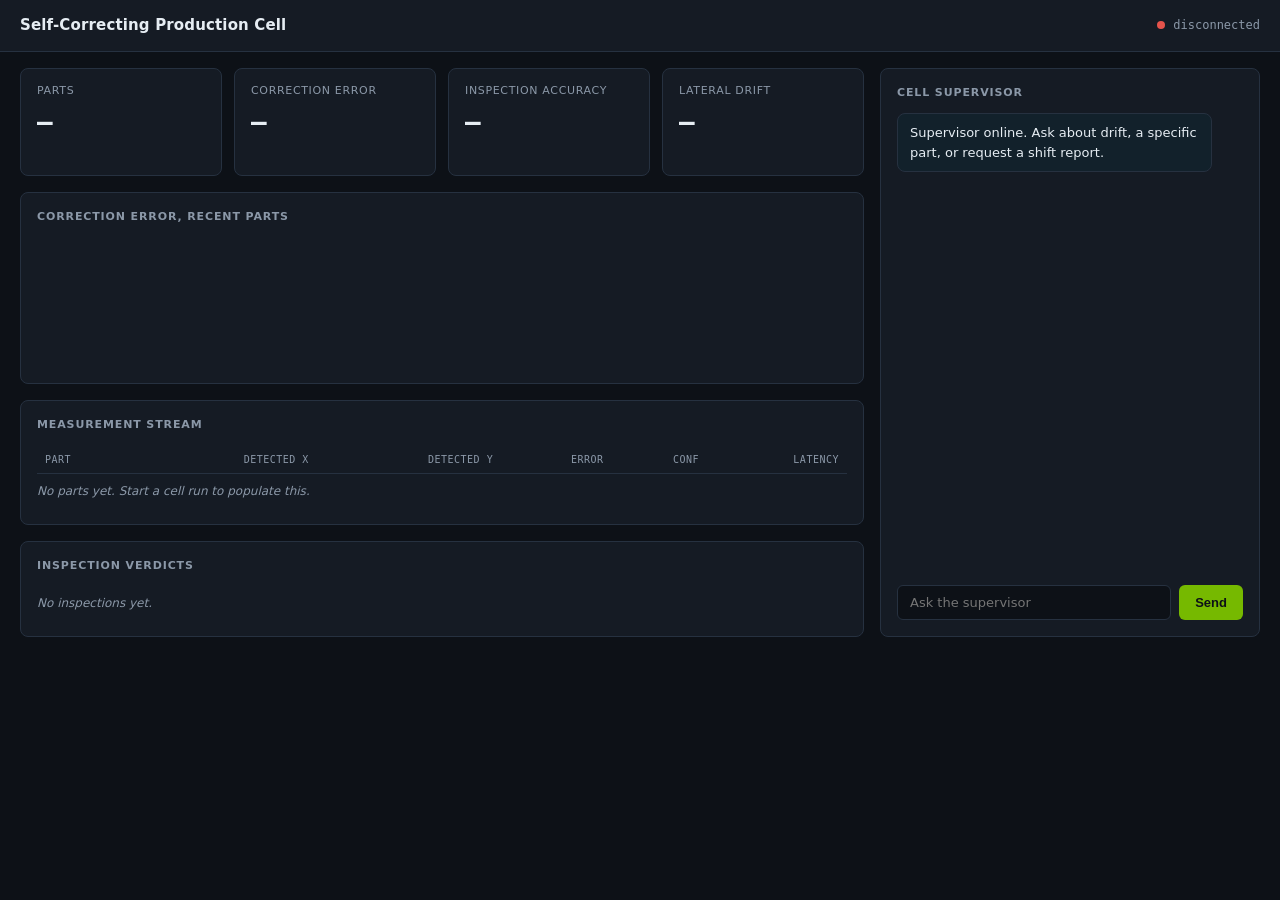
==== dashboard/index.html @ e24209e3 "Add operator dashboard and demo seeder Dashboard polls the stats endpoint and renders correction err" ====
<!DOCTYPE html>
<html lang="en">
<head>
<meta charset="utf-8">
<meta name="viewport" content="width=device-width, initial-scale=1">
<title>Self-Correcting Production Cell</title>
<style>
  :root {
    --bg: #0d1117;
    --panel: #151b24;
    --panel-2: #1b2430;
    --line: #263140;
    --text: #e6edf3;
    --muted: #8b98a8;
    --accent: #76b900;      /* line green */
    --warn: #e3a008;
    --bad: #e5534b;
    --good: #3fb950;
    --mono: ui-monospace, "Cascadia Code", "SF Mono", Menlo, Consolas, monospace;
    --sans: system-ui, -apple-system, "Segoe UI", Roboto, sans-serif;
  }

  * { box-sizing: border-box; }

  body {
    margin: 0;
    background: var(--bg);
    color: var(--text);
    font-family: var(--sans);
    font-size: 14px;
    line-height: 1.5;
  }

  header {
    display: flex;
    align-items: center;
    gap: 16px;
    padding: 14px 20px;
    border-bottom: 1px solid var(--line);
    background: var(--panel);
    position: sticky;
    top: 0;
    z-index: 10;
  }

  header h1 {
    font-size: 15px;
    font-weight: 600;
    margin: 0;
    letter-spacing: .01em;
  }

  .status {
    margin-left: auto;
    display: flex;
    align-items: center;
    gap: 8px;
    font-family: var(--mono);
    font-size: 12px;
    color: var(--muted);
  }

  .dot {
    width: 8px;
    height: 8px;
    border-radius: 50%;
    background: var(--muted);
  }
  .dot.live { background: var(--good); box-shadow: 0 0 8px var(--good); }
  .dot.down { background: var(--bad); }

  main {
    display: grid;
    grid-template-columns: minmax(0, 1fr) 380px;
    gap: 16px;
    padding: 16px 20px 32px;
    max-width: 1500px;
    margin: 0 auto;
  }

  @media (max-width: 1000px) {
    main { grid-template-columns: minmax(0, 1fr); }
  }

  .panel {
    background: var(--panel);
    border: 1px solid var(--line);
    border-radius: 8px;
    padding: 16px;
  }

  .panel h2 {
    font-size: 11px;
    font-weight: 600;
    text-transform: uppercase;
    letter-spacing: .08em;
    color: var(--muted);
    margin: 0 0 12px;
  }

  .kpis {
    display: grid;
    grid-template-columns: repeat(auto-fit, minmax(150px, 1fr));
    gap: 12px;
    margin-bottom: 16px;
  }

  .kpi { background: var(--panel); border: 1px solid var(--line); border-radius: 8px; padding: 14px 16px; }
  .kpi .label { font-size: 11px; text-transform: uppercase; letter-spacing: .06em; color: var(--muted); }
  .kpi .value { font-family: var(--mono); font-size: 26px; font-weight: 600; margin-top: 4px; }
  .kpi .sub { font-family: var(--mono); font-size: 11px; color: var(--muted); margin-top: 2px; }
  .kpi .value.good { color: var(--good); }
  .kpi .value.warn { color: var(--warn); }
  .kpi .value.bad  { color: var(--bad); }

  table { width: 100%; border-collapse: collapse; font-family: var(--mono); font-size: 12px; }
  th {
    text-align: right;
    font-weight: 500;
    color: var(--muted);
    padding: 6px 8px;
    border-bottom: 1px solid var(--line);
    font-size: 10px;
    text-transform: uppercase;
    letter-spacing: .05em;
  }
  th:first-child, td:first-child { text-align: left; }
  td { text-align: right; padding: 6px 8px; border-bottom: 1px solid var(--panel-2); }
  tbody tr:hover { background: var(--panel-2); }

  .pill {
    display: inline-block;
    padding: 1px 8px;
    border-radius: 10px;
    font-size: 10px;
    font-weight: 600;
    text-transform: uppercase;
    letter-spacing: .04em;
  }
  .pill.pass    { background: rgba(63,185,80,.15);  color: var(--good); }
  .pill.defect  { background: rgba(229,83,75,.15);  color: var(--bad); }
  .pill.uncertain { background: rgba(227,160,8,.15); color: var(--warn); }

  #chart { width: 100%; height: 130px; display: block; }

  .feed { max-height: 260px; overflow-y: auto; }
  .feed .row { padding: 8px 0; border-bottom: 1px solid var(--panel-2); }
  .feed .row:last-child { border-bottom: none; }
  .feed .head { display: flex; align-items: center; gap: 8px; }
  .feed .serial { font-family: var(--mono); font-size: 12px; color: var(--muted); }
  .feed .why { font-size: 12px; color: var(--muted); margin-top: 3px; }

  /* chat */
  #chat { display: flex; flex-direction: column; height: 100%; min-height: 440px; }
  #log { flex: 1; overflow-y: auto; display: flex; flex-direction: column; gap: 10px; padding-right: 4px; }
  .msg { padding: 9px 12px; border-radius: 8px; font-size: 13px; max-width: 92%; white-space: pre-wrap; }
  .msg.user { background: var(--panel-2); align-self: flex-end; }
  .msg.assistant { background: #12212b; border: 1px solid var(--line); align-self: flex-start; }
  .msg.tool {
    align-self: flex-start;
    font-family: var(--mono);
    font-size: 11px;
    color: var(--muted);
    background: transparent;
    border-left: 2px solid var(--line);
    border-radius: 0;
    padding: 2px 10px;
  }
  .composer { display: flex; gap: 8px; margin-top: 12px; }
  .composer input {
    flex: 1;
    background: var(--bg);
    border: 1px solid var(--line);
    border-radius: 6px;
    color: var(--text);
    padding: 9px 12px;
    font-family: inherit;
    font-size: 13px;
  }
  .composer input:focus { outline: none; border-color: var(--accent); }
  .composer button {
    background: var(--accent);
    color: #0d1117;
    border: 0;
    border-radius: 6px;
    padding: 0 16px;
    font-weight: 600;
    font-size: 13px;
    cursor: pointer;
  }
  .composer button:disabled { opacity: .5; cursor: default; }

  .empty { color: var(--muted); font-size: 12px; font-style: italic; padding: 8px 0; }
</style>
</head>
<body>

<header>
  <h1>Self-Correcting Production Cell</h1>
  <div class="status">
    <span class="dot" id="dot"></span>
    <span id="conn">connecting</span>
  </div>
</header>

<main>
  <div>
    <div class="kpis">
      <div class="kpi">
        <div class="label">Parts</div>
        <div class="value" id="k-parts">&ndash;</div>
        <div class="sub" id="k-parts-sub">&nbsp;</div>
      </div>
      <div class="kpi">
        <div class="label">Correction error</div>
        <div class="value" id="k-err">&ndash;</div>
        <div class="sub" id="k-err-sub">&nbsp;</div>
      </div>
      <div class="kpi">
        <div class="label">Inspection accuracy</div>
        <div class="value" id="k-insp">&ndash;</div>
        <div class="sub" id="k-insp-sub">&nbsp;</div>
      </div>
      <div class="kpi">
        <div class="label">Lateral drift</div>
        <div class="value" id="k-drift">&ndash;</div>
        <div class="sub" id="k-drift-sub">&nbsp;</div>
      </div>
    </div>

    <div class="panel" style="margin-bottom:16px">
      <h2>Correction error, recent parts</h2>
      <svg id="chart" preserveAspectRatio="none"></svg>
    </div>

    <div class="panel" style="margin-bottom:16px">
      <h2>Measurement stream</h2>
      <table>
        <thead>
          <tr>
            <th>Part</th><th>Detected x</th><th>Detected y</th>
            <th>Error</th><th>Conf</th><th>Latency</th>
          </tr>
        </thead>
        <tbody id="rows"></tbody>
      </table>
      <div class="empty" id="rows-empty">No parts yet. Start a cell run to populate this.</div>
    </div>

    <div class="panel">
      <h2>Inspection verdicts</h2>
      <div class="feed" id="insp"></div>
      <div class="empty" id="insp-empty">No inspections yet.</div>
    </div>
  </div>

  <div class="panel" id="chat">
    <h2>Cell supervisor</h2>
    <div id="log">
      <div class="msg assistant">Supervisor online. Ask about drift, a specific part, or request a shift report.</div>
    </div>
    <div class="composer">
      <input id="input" placeholder="Ask the supervisor" autocomplete="off">
      <button id="send">Send</button>
    </div>
  </div>
</main>

<script>
const $ = id => document.getElementById(id);
const fmt = (v, d = 2, unit = "") => (v === null || v === undefined) ? "–" : v.toFixed(d) + unit;

function setConn(ok, note) {
  $("dot").className = "dot " + (ok ? "live" : "down");
  $("conn").textContent = note;
}

function classify(el, value, goodBelow, warnBelow) {
  el.classList.remove("good", "warn", "bad");
  if (value === null || value === undefined) return;
  el.classList.add(value < goodBelow ? "good" : value < warnBelow ? "warn" : "bad");
}

function drawChart(errors) {
  const svg = $("chart");
  svg.innerHTML = "";
  if (!errors.length) return;

  const W = svg.clientWidth || 800, H = 130, pad = 22;
  svg.setAttribute("viewBox", `0 0 ${W} ${H}`);

  const max = Math.max(1, ...errors) * 1.15;
  const bw = (W - pad * 2) / errors.length;

  // 1 mm reference line, the line a cell is judged against
  const y1 = H - pad - (1 / max) * (H - pad * 2);
  svg.insertAdjacentHTML("beforeend",
    `<line x1="${pad}" y1="${y1}" x2="${W - pad}" y2="${y1}"
       stroke="#3fb950" stroke-width="1" stroke-dasharray="3 3" opacity=".55"/>
     <text x="${pad}" y="${y1 - 5}" fill="#3fb950" font-size="9"
       font-family="ui-monospace, monospace" opacity=".8">1 mm</text>`);

  errors.forEach((e, i) => {
    const h = Math.max(1, (e / max) * (H - pad * 2));
    const x = pad + i * bw, y = H - pad - h;
    const fill = e < 1 ? "#3fb950" : e < 3 ? "#e3a008" : "#e5534b";
    svg.insertAdjacentHTML("beforeend",
      `<rect x="${x + bw * 0.15}" y="${y}" width="${bw * 0.7}" height="${h}"
         fill="${fill}" opacity=".85"><title>${e.toFixed(2)} mm</title></rect>`);
  });
}

async function refresh() {
  try {
    const [stats, measurements, inspections] = await Promise.all([
      fetch("/api/stats").then(r => r.json()),
      fetch("/api/measurements?limit=20").then(r => r.json()),
      fetch("/api/inspections?limit=8").then(r => r.json()),
    ]);

    setConn(true, "live");

    // KPIs
    $("k-parts").textContent = stats.parts_total;
    $("k-parts-sub").textContent =
      `${stats.parts_accepted} accepted / ${stats.parts_rework} rework`;

    const c = stats.correction;
    $("k-err").textContent = fmt(c.mean_mm, 2, c.mean_mm === null ? "" : " mm");
    classify($("k-err"), c.mean_mm, 1, 3);
    $("k-err-sub").textContent = c.n
      ? `p95 ${fmt(c.p95_mm)} / max ${fmt(c.max_mm)} / n=${c.n}`
      : "awaiting ground-truth runs";

    const ins = stats.inspection;
    $("k-insp").textContent =
      ins.accuracy === null ? "–" : (ins.accuracy * 100).toFixed(0) + "%";
    classify($("k-insp"), ins.accuracy === null ? null : 1 - ins.accuracy, 0.1, 0.25);
    $("k-insp-sub").textContent = ins.n_scored
      ? `${ins.false_pass} missed / ${ins.false_defect} false alarm / n=${ins.n_scored}`
      : "awaiting scored inspections";

    const d = stats.drift;
    $("k-drift").textContent = fmt(d.shift_mm, 2, d.shift_mm === null ? "" : " mm");
    classify($("k-drift"), d.shift_mm === null ? null : Math.abs(d.shift_mm), 1, 2);
    $("k-drift-sub").textContent = d.shift_mm === null
      ? `needs ${d.window * 2} parts`
      : (d.trending ? "trending, supervisor watching" : "within band");

    // Measurement table, oldest first so the chart reads left to right
    const ordered = [...measurements].reverse();
    $("rows-empty").style.display = ordered.length ? "none" : "block";
    $("rows").innerHTML = [...measurements].map(m => `
      <tr>
        <td>#${m.part_id}</td>
        <td>${m.detected_x.toFixed(4)}</td>
        <td>${m.detected_y.toFixed(4)}</td>
        <td style="color:${m.error_mm === null ? "var(--muted)"
          : m.error_mm < 1 ? "var(--good)"
          : m.error_mm < 3 ? "var(--warn)" : "var(--bad)"}">${fmt(m.error_mm)}</td>
        <td>${m.confidence.toFixed(2)}</td>
        <td>${m.latency_ms === null ? "–" : m.latency_ms.toFixed(0) + " ms"}</td>
      </tr>`).join("");

    drawChart(ordered.filter(m => m.error_mm !== null).map(m => m.error_mm));

    // Inspection feed
    $("insp-empty").style.display = inspections.length ? "none" : "block";
    $("insp").innerHTML = inspections.map(i => `
      <div class="row">
        <div class="head">
          <span class="pill ${i.verdict}">${i.verdict}</span>
          <span class="serial">#${i.part_id}</span>
          ${i.defect_type && i.defect_type !== "none"
            ? `<span class="serial">${i.defect_type.replace(/_/g, " ")}</span>` : ""}
          ${i.correct === false
            ? `<span class="pill defect" title="disagrees with injected truth">wrong</span>` : ""}
        </div>
        ${i.reasoning ? `<div class="why">${i.reasoning}</div>` : ""}
      </div>`).join("");

  } catch (err) {
    setConn(false, "disconnected");
  }
}

// Operator chat
async function send() {
  const input = $("input"), text = input.value.trim();
  if (!text) return;

  input.value = "";
  $("send").disabled = true;
  $("log").insertAdjacentHTML("beforeend", `<div class="msg user"></div>`);
  $("log").lastElementChild.textContent = text;
  $("log").scrollTop = $("log").scrollHeight;

  try {
    const res = await fetch("/api/agent/chat", {
      method: "POST",
      headers: { "Content-Type": "application/json" },
      body: JSON.stringify({ message: text }),
    });
    if (!res.ok) throw new Error(`${res.status}`);
    const data = await res.json();

    for (const call of (data.tool_calls || [])) {
      $("log").insertAdjacentHTML("beforeend", `<div class="msg tool"></div>`);
      $("log").lastElementChild.textContent = `${call.name}(${JSON.stringify(call.arguments || {})})`;
    }
    $("log").insertAdjacentHTML("beforeend", `<div class="msg assistant"></div>`);
    $("log").lastElementChild.textContent = data.reply;
  } catch (err) {
    $("log").insertAdjacentHTML("beforeend", `<div class="msg assistant"></div>`);
    $("log").lastElementChild.textContent =
      "Supervisor unavailable. Check that the cloud model is configured in .env.";
  } finally {
    $("send").disabled = false;
    $("log").scrollTop = $("log").scrollHeight;
    input.focus();
  }
}

$("send").addEventListener("click", send);
$("input").addEventListener("keydown", e => { if (e.key === "Enter") send(); });
window.addEventListener("resize", refresh);

refresh();
setInterval(refresh, 2000);
</script>
</body>
</html>
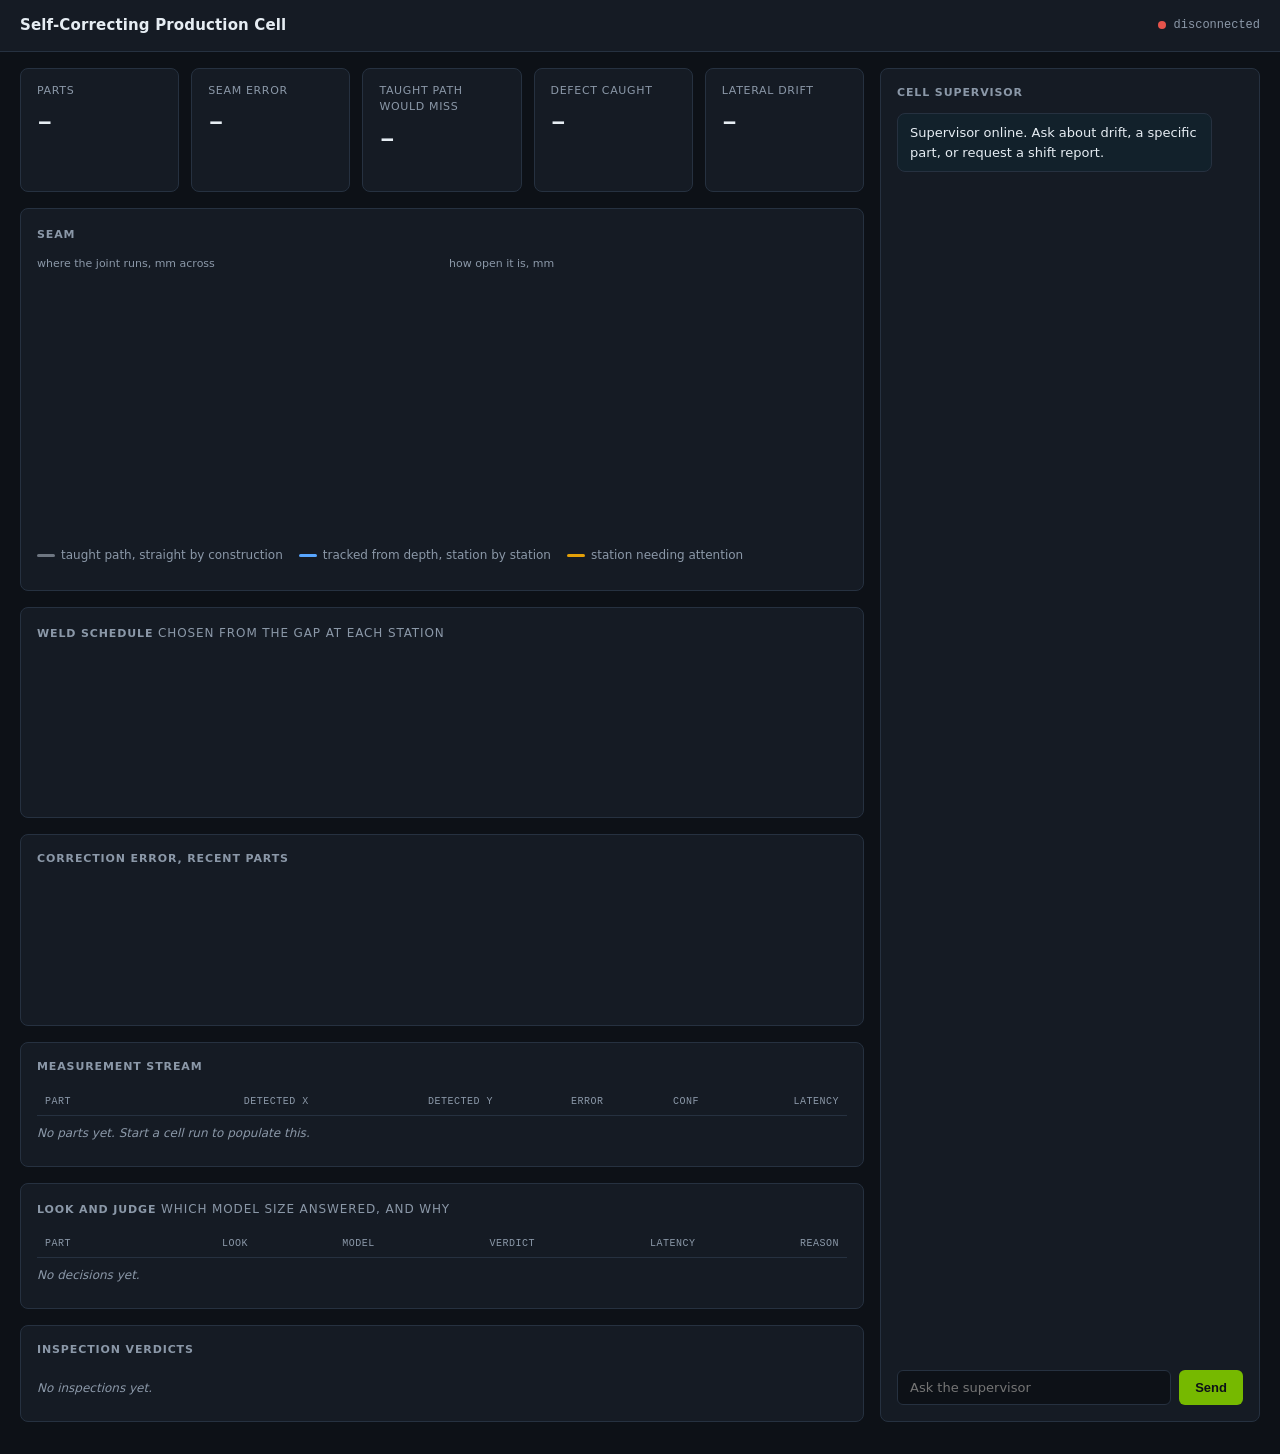
==== commit bc495c87: "Put the seam on the dashboard, which is where the judging starts The strongest result in this projec" ====
--- a/dashboard/index.html
+++ b/dashboard/index.html
@@ -16,6 +16,8 @@
     --warn: #e3a008;
     --bad: #e5534b;
     --good: #3fb950;
+    --tracked: #58a6ff;
+    --taught: #6e7681;
     --mono: ui-monospace, "Cascadia Code", "SF Mono", Menlo, Consolas, monospace;
     --sans: system-ui, -apple-system, "Segoe UI", Roboto, sans-serif;
   }
@@ -191,6 +193,27 @@
   .composer button:disabled { opacity: .5; cursor: default; }
 
   .empty { color: var(--muted); font-size: 12px; font-style: italic; padding: 8px 0; }
+
+  .seam { display: grid; grid-template-columns: 1fr 1fr; gap: 14px; }
+  .seam svg { width: 100%; height: 260px; display: block; }
+  .axis-title { color: var(--muted); font-size: 11px; margin-bottom: 4px; }
+  .legend { display: flex; flex-wrap: wrap; gap: 16px; margin-top: 10px;
+            color: var(--muted); font-size: 12px; }
+  .legend .sw { display: inline-block; width: 18px; height: 3px; margin-right: 6px;
+                vertical-align: middle; border-radius: 2px; }
+  .legend .sw.taught { background: var(--taught); }
+  .legend .sw.tracked { background: var(--tracked); }
+  .legend .sw.flagged { background: var(--warn); }
+  .seam-meta { margin-top: 10px; color: var(--muted); font-size: 12px;
+               font-family: var(--mono); line-height: 1.7; }
+  .seam-meta b { color: var(--text); font-weight: 600; }
+  .hint { color: var(--muted); font-size: 12px; font-weight: 400; }
+  .tier { font-family: var(--mono); font-size: 11px; padding: 1px 6px;
+          border-radius: 4px; border: 1px solid var(--line); }
+  .tier.nano { color: var(--good); border-color: #1f4d2a; }
+  .tier.lightning { color: var(--accent); }
+  .tier.super, .tier.ultra { color: var(--warn); border-color: #4d3c12; }
+  #sched { width: 100%; height: 130px; }
 </style>
 </head>
 <body>
@@ -212,12 +235,17 @@
         <div class="sub" id="k-parts-sub">&nbsp;</div>
       </div>
       <div class="kpi">
-        <div class="label">Correction error</div>
+        <div class="label">Seam error</div>
         <div class="value" id="k-err">&ndash;</div>
         <div class="sub" id="k-err-sub">&nbsp;</div>
       </div>
       <div class="kpi">
-        <div class="label">Inspection accuracy</div>
+        <div class="label">Taught path would miss</div>
+        <div class="value" id="k-taught">&ndash;</div>
+        <div class="sub" id="k-taught-sub">&nbsp;</div>
+      </div>
+      <div class="kpi">
+        <div class="label">Defect caught</div>
         <div class="value" id="k-insp">&ndash;</div>
         <div class="sub" id="k-insp-sub">&nbsp;</div>
       </div>
@@ -226,6 +254,32 @@
         <div class="value" id="k-drift">&ndash;</div>
         <div class="sub" id="k-drift-sub">&nbsp;</div>
       </div>
+    </div>
+
+    <div class="panel" style="margin-bottom:16px">
+      <h2>Seam <span class="hint" id="seam-part"></span></h2>
+      <div class="seam">
+        <div>
+          <div class="axis-title">where the joint runs, mm across</div>
+          <svg id="seam-path" viewBox="0 0 300 260" preserveAspectRatio="none"></svg>
+        </div>
+        <div>
+          <div class="axis-title">how open it is, mm</div>
+          <svg id="seam-gap" viewBox="0 0 300 260" preserveAspectRatio="none"></svg>
+        </div>
+      </div>
+      <div class="legend">
+        <span><i class="sw taught"></i>taught path, straight by construction</span>
+        <span><i class="sw tracked"></i>tracked from depth, station by station</span>
+        <span><i class="sw flagged"></i>station needing attention</span>
+      </div>
+      <div class="seam-meta" id="seam-meta"></div>
+    </div>
+
+    <div class="panel" style="margin-bottom:16px">
+      <h2>Weld schedule <span class="hint">chosen from the gap at each station</span></h2>
+      <svg id="sched" viewBox="0 0 620 130" preserveAspectRatio="none"></svg>
+      <div class="seam-meta" id="sched-meta"></div>
     </div>
 
     <div class="panel" style="margin-bottom:16px">
@@ -247,6 +301,17 @@
       <div class="empty" id="rows-empty">No parts yet. Start a cell run to populate this.</div>
     </div>
 
+    <div class="panel" style="margin-bottom:16px">
+      <h2>Look and judge <span class="hint">which model size answered, and why</span></h2>
+      <table>
+        <thead>
+          <tr><th>Part</th><th>Look</th><th>Model</th><th>Verdict</th><th>Latency</th><th>Reason</th></tr>
+        </thead>
+        <tbody id="dec-rows"></tbody>
+      </table>
+      <div class="empty" id="dec-empty">No decisions yet.</div>
+    </div>
+
     <div class="panel">
       <h2>Inspection verdicts</h2>
       <div class="feed" id="insp"></div>
@@ -310,13 +375,143 @@
   });
 }
 
+
+// How far each station sits off the straight line between the seam's own ends.
+// This is the whole claim: a taught program drives that straight line, and the
+// seam does not follow it, because the press bowed it.
+function deviations(path) {
+  if (path.length < 2) return path.map(() => 0);
+  const a = path[0], b = path[path.length - 1];
+  const dx = b.x_mm - a.x_mm, dy = b.y_mm - a.y_mm;
+  const len = Math.hypot(dx, dy);
+  if (len < 1e-6) return path.map(() => 0);
+  const ux = dx / len, uy = dy / len;
+  return path.map(pt => {
+    const rx = pt.x_mm - a.x_mm, ry = pt.y_mm - a.y_mm;
+    const along = rx * ux + ry * uy;
+    return (rx - along * ux) * uy - (ry - along * uy) * ux;  // signed, mm
+  });
+}
+
+function drawSeam(track, schedule) {
+  const path = (track && track.path) || [];
+  $("seam-part").textContent = track ? `part #${track.part_id}, ${path.length} stations` : "";
+  const svgPath = $("seam-path"), svgGap = $("seam-gap");
+  svgPath.innerHTML = ""; svgGap.innerHTML = "";
+  if (!path.length) return;
+
+  const W = 300, H = 260, padX = 34, padY = 16;
+  const alongs = path.map(p => p.along_mm);
+  const loA = Math.min(...alongs), hiA = Math.max(...alongs);
+  const yOf = a => H - padY - ((a - loA) / Math.max(1e-6, hiA - loA)) * (H - padY * 2);
+
+  // ---- left: the path against the straight line ----
+  const dev = deviations(path);
+  const span = Math.max(1.0, Math.max(...dev.map(Math.abs)) * 1.6);
+  const xOf = d => padX + ((d + span) / (2 * span)) * (W - padX - 12);
+
+  let out = "";
+  for (let mm = -Math.floor(span); mm <= Math.floor(span); mm++) {
+    const x = xOf(mm);
+    out += `<line x1="${x}" y1="${padY}" x2="${x}" y2="${H - padY}" stroke="var(--line)" stroke-width="1" opacity=".5"/>`;
+    out += `<text x="${x}" y="${H - 3}" fill="var(--muted)" font-size="9" text-anchor="middle" font-family="var(--mono)">${mm}</text>`;
+  }
+  out += `<line x1="${xOf(0)}" y1="${padY}" x2="${xOf(0)}" y2="${H - padY}" stroke="var(--taught)" stroke-width="2"/>`;
+  const pts = path.map((pt, i) => `${xOf(dev[i])},${yOf(pt.along_mm)}`).join(" ");
+  out += `<polyline points="${pts}" fill="none" stroke="var(--tracked)" stroke-width="2"/>`;
+  path.forEach((pt, i) => {
+    out += `<circle cx="${xOf(dev[i])}" cy="${yOf(pt.along_mm)}" r="3" fill="var(--tracked)" stroke="var(--panel)" stroke-width="1">
+      <title>${pt.along_mm.toFixed(0)} mm up: ${dev[i].toFixed(2)} mm off the straight line</title></circle>`;
+  });
+  svgPath.innerHTML = out;
+
+  // ---- right: how open the joint is, and where that needs attention ----
+  const stations = (schedule && schedule.stations) || [];
+  out = "";
+  if (stations.length) {
+    const gaps = stations.map(st => st.gap_mm);
+    const hiG = Math.max(1.0, Math.max(...gaps) * 1.25);
+    const xG = g => padX + (g / hiG) * (W - padX - 12);
+    for (let mm = 0; mm <= Math.ceil(hiG); mm++) {
+      const x = xG(mm);
+      out += `<line x1="${x}" y1="${padY}" x2="${x}" y2="${H - padY}" stroke="var(--line)" stroke-width="1" opacity=".5"/>`;
+      out += `<text x="${x}" y="${H - 3}" fill="var(--muted)" font-size="9" text-anchor="middle" font-family="var(--mono)">${mm}</text>`;
+    }
+    const line = stations.map(st => `${xG(st.gap_mm)},${yOf(st.along_mm)}`).join(" ");
+    out += `<polyline points="${line}" fill="none" stroke="var(--tracked)" stroke-width="2" opacity=".7"/>`;
+    stations.forEach(st => {
+      const colour = !st.weldable ? "var(--bad)" : st.needs_attention ? "var(--warn)" : "var(--good)";
+      out += `<circle cx="${xG(st.gap_mm)}" cy="${yOf(st.along_mm)}" r="3.4" fill="${colour}" stroke="var(--panel)" stroke-width="1">
+        <title>${st.along_mm.toFixed(0)} mm up: gap ${st.gap_mm.toFixed(2)} mm, ${st.travel_mm_s.toFixed(1)} mm/s, ${st.current_a.toFixed(0)} A</title></circle>`;
+    });
+  }
+  svgGap.innerHTML = out;
+
+  const bits = [];
+  if (track.error_mm !== null) bits.push(`tracked to <b>${track.error_mm.toFixed(2)} mm</b> of the true seam`);
+  if (track.taught_miss_mm !== null) bits.push(`a taught path would have missed by <b>${track.taught_miss_mm.toFixed(1)} mm</b>`);
+  if (track.wander_mm !== null) bits.push(`the seam wanders <b>${track.wander_mm.toFixed(2)} mm</b> off its own straight line`);
+  $("seam-meta").innerHTML = bits.join(" &middot; ");
+}
+
+function drawSchedule(schedule) {
+  const svg = $("sched");
+  svg.innerHTML = "";
+  const stations = (schedule && schedule.stations) || [];
+  if (!stations.length) { $("sched-meta").textContent = "No schedule yet."; return; }
+
+  const W = 620, H = 130, pad = 18;
+  const bw = (W - pad * 2) / stations.length;
+  const hiHeat = Math.max(...stations.map(s => s.heat_j_per_mm), 1);
+  let out = "";
+  stations.forEach((st, i) => {
+    const h = Math.max(2, (st.heat_j_per_mm / hiHeat) * (H - pad * 2));
+    const x = pad + i * bw, y = H - pad - h;
+    const colour = !st.weldable ? "var(--bad)" : st.needs_attention ? "var(--warn)" : "var(--accent)";
+    out += `<rect x="${x + bw * 0.12}" y="${y}" width="${bw * 0.76}" height="${h}" fill="${colour}" opacity=".85">
+      <title>${st.along_mm.toFixed(0)} mm up: ${st.heat_j_per_mm.toFixed(0)} J/mm, ${st.travel_mm_s.toFixed(1)} mm/s, gap ${st.gap_mm.toFixed(2)} mm
+${st.reason || ""}</title></rect>`;
+  });
+  out += `<text x="${pad}" y="12" fill="var(--muted)" font-size="10" font-family="var(--mono)">heat input per station, bottom of the seam to the top</text>`;
+  svg.innerHTML = out;
+
+  const drift = schedule.predicted_drift_mm;
+  $("sched-meta").innerHTML =
+    `<b>${schedule.weldable_stations}</b> weldable &middot; ` +
+    `<b>${schedule.flagged_stations}</b> flagged &middot; ` +
+    `<b>${schedule.refused_stations}</b> refused &middot; ` +
+    `travel ${schedule.travel_mm_s_min.toFixed(1)}&ndash;${schedule.travel_mm_s_max.toFixed(1)} mm/s &middot; ` +
+    `hottest ${schedule.heat_j_per_mm_max.toFixed(0)} J/mm` +
+    (drift ? ` &middot; the arc is expected to walk the corner <b>${drift.toFixed(2)} mm</b> while welding` : "");
+}
+
+function drawDecisions(decisions) {
+  $("dec-empty").style.display = decisions.length ? "none" : "block";
+  $("dec-rows").innerHTML = decisions.map(d => {
+    const tier = (d.tier || "fixed").toLowerCase();
+    const name = (d.model || "").split("/").pop() || "–";
+    return `<tr>
+      <td>#${d.part_id}</td>
+      <td>${d.after_looks}</td>
+      <td><span class="tier ${tier}" title="${name}">${tier}</span></td>
+      <td>${d.accept ? "accept" : "look again"}</td>
+      <td>${d.latency_ms ? Math.round(d.latency_ms) + " ms" : "–"}</td>
+      <td class="reason">${(d.reason || "").slice(0, 90)}</td>
+    </tr>`;
+  }).join("");
+}
+
 async function refresh() {
   try {
-    const [stats, measurements, inspections] = await Promise.all([
-      fetch("/api/stats").then(r => r.json()),
-      fetch("/api/measurements?limit=20").then(r => r.json()),
-      fetch("/api/inspections?limit=8").then(r => r.json()),
-    ]);
+    const [stats, measurements, inspections, seams, schedules, decisions] =
+      await Promise.all([
+        fetch("/api/stats").then(r => r.json()),
+        fetch("/api/measurements?limit=20").then(r => r.json()),
+        fetch("/api/inspections?limit=60").then(r => r.json()),
+        fetch("/api/seam-tracks?limit=60").then(r => r.json()),
+        fetch("/api/weld-schedules?limit=60").then(r => r.json()),
+        fetch("/api/view-decisions?limit=12").then(r => r.json()),
+      ]);
 
     setConn(true, "live");
 
@@ -332,12 +527,21 @@
       ? `p95 ${fmt(c.p95_mm)} / max ${fmt(c.max_mm)} / n=${c.n}`
       : "awaiting ground-truth runs";
 
+    // Two different accuracies, and the weaker one is the more informative.
+    // The service scores whether a part was called defective at all; naming WHICH
+    // defect is a harder question and the model is worse at it. Showing only the
+    // first would read as the stronger claim.
     const ins = stats.inspection;
     $("k-insp").textContent =
       ins.accuracy === null ? "–" : (ins.accuracy * 100).toFixed(0) + "%";
     classify($("k-insp"), ins.accuracy === null ? null : 1 - ins.accuracy, 0.1, 0.25);
+    const named = inspections.filter(i => i.injected_defect !== null);
+    const rightName = named.filter(i => i.defect_type === i.injected_defect).length;
     $("k-insp-sub").textContent = ins.n_scored
-      ? `${ins.false_pass} missed / ${ins.false_defect} false alarm / n=${ins.n_scored}`
+      ? `${ins.false_pass} missed / ${ins.false_defect} false alarm` +
+        (named.length
+          ? ` / named it right ${Math.round(100 * rightName / named.length)}%`
+          : "")
       : "awaiting scored inspections";
 
     const d = stats.drift;
@@ -346,6 +550,37 @@
     $("k-drift-sub").textContent = d.shift_mm === null
       ? `needs ${d.window * 2} parts`
       : (d.trending ? "trending, supervisor watching" : "within band");
+
+    // The seam, which is the measurement this cell is actually for. Latest part
+    // that has one, with its schedule matched by part.
+    const latestSeam = seams[0] || null;
+    const matching = latestSeam
+      ? schedules.find(s => s.part_id === latestSeam.part_id) || null
+      : null;
+    drawSeam(latestSeam, matching);
+    drawSchedule(matching);
+    drawDecisions(decisions);
+
+    if (seams.length) {
+      const scored = seams.filter(s => s.error_mm !== null);
+      if (scored.length) {
+        const mean = scored.reduce((a, s) => a + s.error_mm, 0) / scored.length;
+        const sub = scored.filter(s => s.error_mm < 1).length;
+        $("k-err").textContent = mean.toFixed(2) + " mm";
+        classify($("k-err"), mean, 1, 3);
+        $("k-err-sub").textContent =
+          `${sub} of ${scored.length} parts under 1 mm, every station`;
+      }
+      const missed = seams.filter(s => s.taught_miss_mm !== null);
+      if (missed.length) {
+        const worst = Math.max(...missed.map(s => s.taught_miss_mm));
+        const avg = missed.reduce((a, s) => a + s.taught_miss_mm, 0) / missed.length;
+        $("k-taught").textContent = avg.toFixed(1) + " mm";
+        classify($("k-taught"), null);
+        $("k-taught").classList.add("bad");
+        $("k-taught-sub").textContent = `worst ${worst.toFixed(1)} mm, with no correction`;
+      }
+    }
 
     // Measurement table, oldest first so the chart reads left to right
     const ordered = [...measurements].reverse();
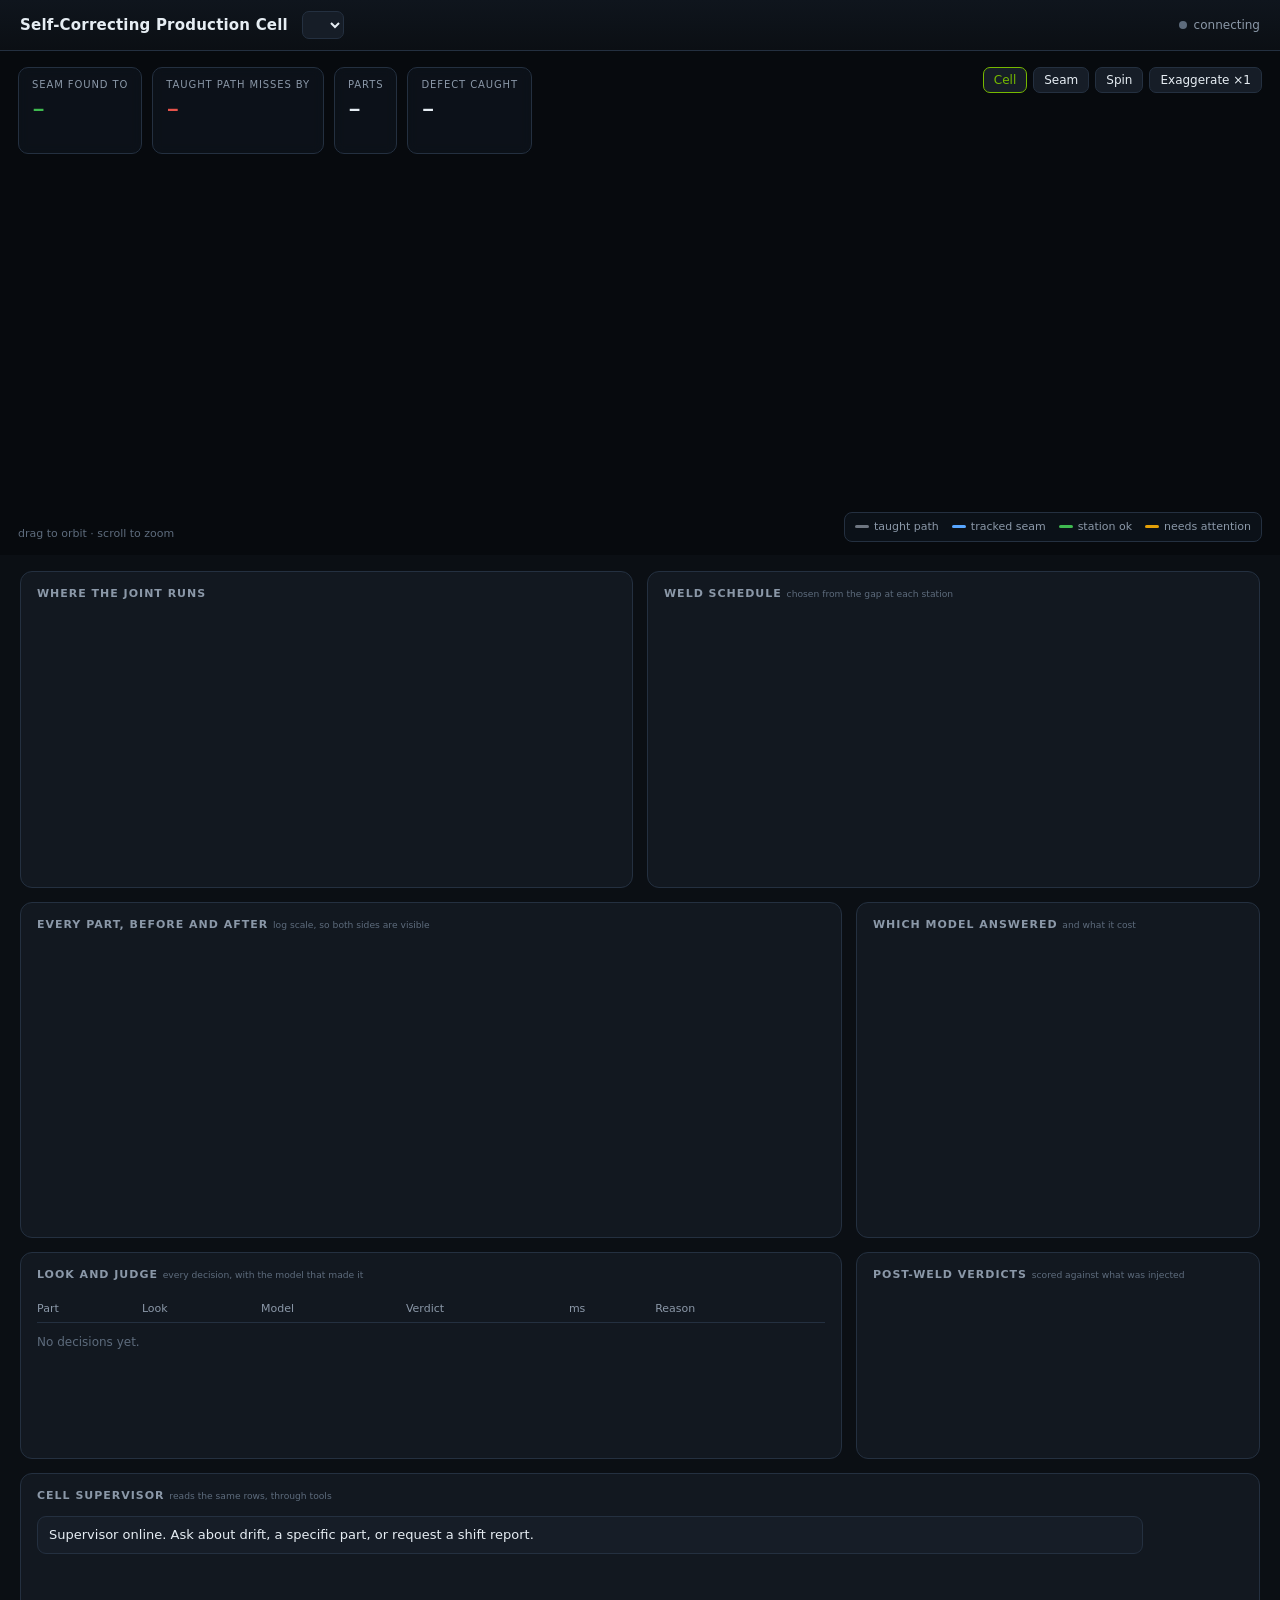
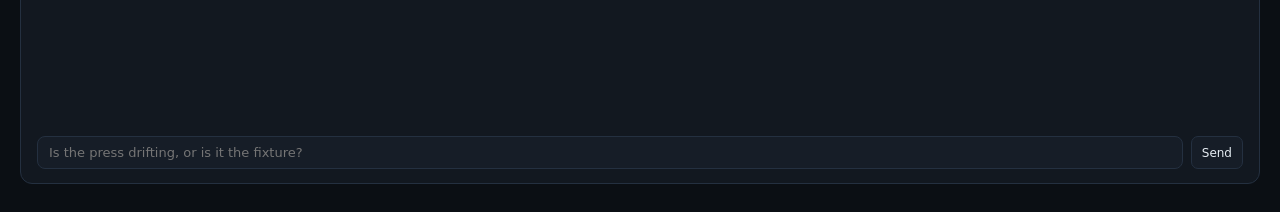
==== commit ce57d0de: "Rebuild the dashboard around the cell, not around the tables The old one was a column of panels: num" ====
--- a/dashboard/index.html
+++ b/dashboard/index.html
@@ -6,662 +6,234 @@
 <title>Self-Correcting Production Cell</title>
 <style>
   :root {
-    --bg: #0d1117;
-    --panel: #151b24;
-    --panel-2: #1b2430;
-    --line: #263140;
+    --bg: #0b0f14;
+    --panel: #121820;
+    --panel-2: #161d27;
+    --line: #243040;
     --text: #e6edf3;
     --muted: #8b98a8;
+    --dim: #5d6b7c;
     --accent: #76b900;      /* line green */
+    --tracked: #58a6ff;
+    --taught: #6e7681;
     --warn: #e3a008;
     --bad: #e5534b;
     --good: #3fb950;
-    --tracked: #58a6ff;
-    --taught: #6e7681;
     --mono: ui-monospace, "Cascadia Code", "SF Mono", Menlo, Consolas, monospace;
     --sans: system-ui, -apple-system, "Segoe UI", Roboto, sans-serif;
   }
-
   * { box-sizing: border-box; }
-
+  html, body { margin: 0; min-height: 100%; }
   body {
-    margin: 0;
-    background: var(--bg);
-    color: var(--text);
-    font-family: var(--sans);
-    font-size: 14px;
-    line-height: 1.5;
+    background: var(--bg); color: var(--text); font-family: var(--sans);
+    font-size: 14px; line-height: 1.5;
   }
 
   header {
-    display: flex;
-    align-items: center;
-    gap: 16px;
-    padding: 14px 20px;
-    border-bottom: 1px solid var(--line);
-    background: var(--panel);
-    position: sticky;
-    top: 0;
-    z-index: 10;
-  }
-
-  header h1 {
-    font-size: 15px;
-    font-weight: 600;
-    margin: 0;
-    letter-spacing: .01em;
-  }
-
-  .status {
-    margin-left: auto;
-    display: flex;
-    align-items: center;
-    gap: 8px;
-    font-family: var(--mono);
-    font-size: 12px;
-    color: var(--muted);
-  }
-
-  .dot {
-    width: 8px;
-    height: 8px;
-    border-radius: 50%;
-    background: var(--muted);
-  }
-  .dot.live { background: var(--good); box-shadow: 0 0 8px var(--good); }
+    display: flex; align-items: center; gap: 14px;
+    padding: 11px 20px; border-bottom: 1px solid var(--line);
+    background: linear-gradient(180deg, #0f151d, var(--bg));
+    position: sticky; top: 0; z-index: 20;
+  }
+  header h1 { font-size: 15px; margin: 0; font-weight: 600; letter-spacing: .2px; }
+  header .sep { flex: 1; }
+  .status { display: flex; align-items: center; gap: 7px; color: var(--muted); font-size: 12px; }
+  .dot { width: 8px; height: 8px; border-radius: 50%; background: var(--dim); }
+  .dot.live { background: var(--good); box-shadow: 0 0 8px #3fb95088; }
   .dot.down { background: var(--bad); }
-
-  main {
-    display: grid;
-    grid-template-columns: minmax(0, 1fr) 380px;
-    gap: 16px;
-    padding: 16px 20px 32px;
-    max-width: 1500px;
-    margin: 0 auto;
-  }
-
-  @media (max-width: 1000px) {
-    main { grid-template-columns: minmax(0, 1fr); }
-  }
-
-  .panel {
-    background: var(--panel);
-    border: 1px solid var(--line);
-    border-radius: 8px;
-    padding: 16px;
-  }
-
-  .panel h2 {
-    font-size: 11px;
-    font-weight: 600;
-    text-transform: uppercase;
-    letter-spacing: .08em;
-    color: var(--muted);
-    margin: 0 0 12px;
-  }
-
-  .kpis {
-    display: grid;
-    grid-template-columns: repeat(auto-fit, minmax(150px, 1fr));
-    gap: 12px;
-    margin-bottom: 16px;
-  }
-
-  .kpi { background: var(--panel); border: 1px solid var(--line); border-radius: 8px; padding: 14px 16px; }
-  .kpi .label { font-size: 11px; text-transform: uppercase; letter-spacing: .06em; color: var(--muted); }
-  .kpi .value { font-family: var(--mono); font-size: 26px; font-weight: 600; margin-top: 4px; }
-  .kpi .sub { font-family: var(--mono); font-size: 11px; color: var(--muted); margin-top: 2px; }
-  .kpi .value.good { color: var(--good); }
-  .kpi .value.warn { color: var(--warn); }
-  .kpi .value.bad  { color: var(--bad); }
-
-  table { width: 100%; border-collapse: collapse; font-family: var(--mono); font-size: 12px; }
-  th {
-    text-align: right;
-    font-weight: 500;
-    color: var(--muted);
-    padding: 6px 8px;
-    border-bottom: 1px solid var(--line);
-    font-size: 10px;
-    text-transform: uppercase;
-    letter-spacing: .05em;
-  }
-  th:first-child, td:first-child { text-align: left; }
-  td { text-align: right; padding: 6px 8px; border-bottom: 1px solid var(--panel-2); }
-  tbody tr:hover { background: var(--panel-2); }
-
-  .pill {
-    display: inline-block;
-    padding: 1px 8px;
-    border-radius: 10px;
-    font-size: 10px;
-    font-weight: 600;
-    text-transform: uppercase;
-    letter-spacing: .04em;
-  }
-  .pill.pass    { background: rgba(63,185,80,.15);  color: var(--good); }
-  .pill.defect  { background: rgba(229,83,75,.15);  color: var(--bad); }
-  .pill.uncertain { background: rgba(227,160,8,.15); color: var(--warn); }
-
-  #chart { width: 100%; height: 130px; display: block; }
-
-  .feed { max-height: 260px; overflow-y: auto; }
-  .feed .row { padding: 8px 0; border-bottom: 1px solid var(--panel-2); }
-  .feed .row:last-child { border-bottom: none; }
-  .feed .head { display: flex; align-items: center; gap: 8px; }
-  .feed .serial { font-family: var(--mono); font-size: 12px; color: var(--muted); }
-  .feed .why { font-size: 12px; color: var(--muted); margin-top: 3px; }
-
-  /* chat */
-  #chat { display: flex; flex-direction: column; height: 100%; min-height: 440px; }
-  #log { flex: 1; overflow-y: auto; display: flex; flex-direction: column; gap: 10px; padding-right: 4px; }
-  .msg { padding: 9px 12px; border-radius: 8px; font-size: 13px; max-width: 92%; white-space: pre-wrap; }
-  .msg.user { background: var(--panel-2); align-self: flex-end; }
-  .msg.assistant { background: #12212b; border: 1px solid var(--line); align-self: flex-start; }
-  .msg.tool {
-    align-self: flex-start;
-    font-family: var(--mono);
-    font-size: 11px;
-    color: var(--muted);
-    background: transparent;
-    border-left: 2px solid var(--line);
-    border-radius: 0;
-    padding: 2px 10px;
-  }
-  .composer { display: flex; gap: 8px; margin-top: 12px; }
+  select, button {
+    background: var(--panel-2); color: var(--text); border: 1px solid var(--line);
+    border-radius: 7px; padding: 5px 10px; font-family: var(--sans); font-size: 12px;
+    cursor: pointer;
+  }
+  button:hover, select:hover { border-color: #33455c; }
+  button.on { border-color: var(--accent); color: var(--accent); }
+
+  .stage { position: relative; height: 56vh; min-height: 380px; background: #070a0e; }
+  #view { position: absolute; inset: 0; display: block; width: 100%; height: 100%; }
+  .chips {
+    position: absolute; left: 18px; top: 16px; display: flex; gap: 10px;
+    flex-wrap: wrap; pointer-events: none; max-width: calc(100% - 36px);
+  }
+  .chip {
+    background: rgba(13,19,27,.86); border: 1px solid var(--line);
+    border-radius: 10px; padding: 9px 13px; backdrop-filter: blur(6px);
+  }
+  .chip .label {
+    font-size: 10px; letter-spacing: .09em; text-transform: uppercase; color: var(--muted);
+  }
+  .chip .value { font-size: 22px; font-family: var(--mono); font-weight: 600; margin-top: 2px; }
+  .chip .sub { font-size: 11px; color: var(--dim); }
+  .chip .value.good { color: var(--good); }
+  .chip .value.warn { color: var(--warn); }
+  .chip .value.bad  { color: var(--bad); }
+  .viewbar {
+    position: absolute; right: 18px; top: 16px; display: flex; gap: 6px;
+    flex-wrap: wrap; justify-content: flex-end;
+  }
+  .hintbar { position: absolute; left: 18px; bottom: 13px; color: var(--dim);
+             font-size: 11px; pointer-events: none; }
+  .legend3d {
+    position: absolute; right: 18px; bottom: 13px; display: flex; gap: 13px;
+    font-size: 11px; color: var(--muted); background: rgba(13,19,27,.8);
+    border: 1px solid var(--line); border-radius: 8px; padding: 6px 10px;
+  }
+  .legend3d i { display: inline-block; width: 14px; height: 3px; border-radius: 2px;
+                margin-right: 5px; vertical-align: middle; }
+
+  main { display: grid; gap: 14px; padding: 16px 20px 28px; grid-template-columns: repeat(12, 1fr); }
+  .card {
+    background: var(--panel); border: 1px solid var(--line); border-radius: 12px;
+    padding: 14px 16px; min-width: 0;
+  }
+  .card h2 {
+    font-size: 11px; letter-spacing: .09em; text-transform: uppercase;
+    color: var(--muted); margin: 0 0 12px; font-weight: 600;
+  }
+  .card h2 small { text-transform: none; letter-spacing: 0; color: var(--dim); font-weight: 400; }
+  .w12 { grid-column: span 12; } .w8 { grid-column: span 8; }
+  .w6 { grid-column: span 6; } .w4 { grid-column: span 4; }
+  @media (max-width: 1100px) { .w8, .w6, .w4 { grid-column: span 12; } }
+
+  svg { display: block; width: 100%; overflow: visible; }
+  .note { color: var(--muted); font-size: 12px; font-family: var(--mono); line-height: 1.75;
+          margin-top: 8px; }
+  .note b { color: var(--text); font-weight: 600; }
+
+  table { width: 100%; border-collapse: collapse; font-size: 12px; }
+  th { text-align: left; color: var(--muted); font-weight: 500; padding: 5px 8px 5px 0;
+       border-bottom: 1px solid var(--line); font-size: 11px; }
+  td { padding: 5px 8px 5px 0; border-bottom: 1px solid #1b2430; font-family: var(--mono); }
+  tr:last-child td { border-bottom: none; }
+  .tier { font-size: 10px; padding: 1px 7px; border-radius: 4px;
+          border: 1px solid var(--line); color: var(--muted); }
+  .tier.nano { color: var(--good); border-color: #1f4d2a; }
+  .tier.lightning { color: var(--accent); border-color: #37440f; }
+  .tier.super, .tier.ultra { color: var(--warn); border-color: #4d3c12; }
+  .empty { color: var(--dim); font-size: 12px; padding: 10px 0; }
+
+  #log { height: 210px; overflow-y: auto; display: flex; flex-direction: column; gap: 8px;
+         padding-right: 4px; }
+  .msg { padding: 8px 11px; border-radius: 9px; font-size: 13px; max-width: 92%;
+         white-space: pre-wrap; word-break: break-word; }
+  .msg.user { align-self: flex-end; background: #1d2b3a; }
+  .msg.assistant { background: var(--panel-2); border: 1px solid var(--line); }
+  .msg.tool { background: transparent; color: var(--dim); font-family: var(--mono);
+              font-size: 11px; border: 1px dashed var(--line); }
+  .composer { display: flex; gap: 8px; margin-top: 10px; }
   .composer input {
-    flex: 1;
-    background: var(--bg);
-    border: 1px solid var(--line);
-    border-radius: 6px;
-    color: var(--text);
-    padding: 9px 12px;
-    font-family: inherit;
-    font-size: 13px;
-  }
-  .composer input:focus { outline: none; border-color: var(--accent); }
-  .composer button {
-    background: var(--accent);
-    color: #0d1117;
-    border: 0;
-    border-radius: 6px;
-    padding: 0 16px;
-    font-weight: 600;
-    font-size: 13px;
-    cursor: pointer;
-  }
-  .composer button:disabled { opacity: .5; cursor: default; }
-
-  .empty { color: var(--muted); font-size: 12px; font-style: italic; padding: 8px 0; }
-
-  .seam { display: grid; grid-template-columns: 1fr 1fr; gap: 14px; }
-  .seam svg { width: 100%; height: 260px; display: block; }
-  .axis-title { color: var(--muted); font-size: 11px; margin-bottom: 4px; }
-  .legend { display: flex; flex-wrap: wrap; gap: 16px; margin-top: 10px;
-            color: var(--muted); font-size: 12px; }
-  .legend .sw { display: inline-block; width: 18px; height: 3px; margin-right: 6px;
-                vertical-align: middle; border-radius: 2px; }
-  .legend .sw.taught { background: var(--taught); }
-  .legend .sw.tracked { background: var(--tracked); }
-  .legend .sw.flagged { background: var(--warn); }
-  .seam-meta { margin-top: 10px; color: var(--muted); font-size: 12px;
-               font-family: var(--mono); line-height: 1.7; }
-  .seam-meta b { color: var(--text); font-weight: 600; }
-  .hint { color: var(--muted); font-size: 12px; font-weight: 400; }
-  .tier { font-family: var(--mono); font-size: 11px; padding: 1px 6px;
-          border-radius: 4px; border: 1px solid var(--line); }
-  .tier.nano { color: var(--good); border-color: #1f4d2a; }
-  .tier.lightning { color: var(--accent); }
-  .tier.super, .tier.ultra { color: var(--warn); border-color: #4d3c12; }
-  #sched { width: 100%; height: 130px; }
+    flex: 1; background: var(--panel-2); border: 1px solid var(--line); color: var(--text);
+    border-radius: 8px; padding: 8px 11px; font-family: var(--sans); font-size: 13px;
+  }
+  .composer input:focus { outline: none; border-color: #33455c; }
 </style>
 </head>
 <body>
 
 <header>
   <h1>Self-Correcting Production Cell</h1>
-  <div class="status">
-    <span class="dot" id="dot"></span>
-    <span id="conn">connecting</span>
-  </div>
+  <select id="part-pick" title="Which part to show"></select>
+  <span class="sep"></span>
+  <div class="status"><span class="dot" id="dot"></span><span id="conn">connecting</span></div>
 </header>
 
+<div class="stage">
+  <canvas id="view"></canvas>
+  <div class="chips">
+    <div class="chip">
+      <div class="label">Seam found to</div>
+      <div class="value good" id="c-err">&ndash;</div>
+      <div class="sub" id="c-err-sub">&nbsp;</div>
+    </div>
+    <div class="chip">
+      <div class="label">Taught path misses by</div>
+      <div class="value bad" id="c-taught">&ndash;</div>
+      <div class="sub" id="c-taught-sub">&nbsp;</div>
+    </div>
+    <div class="chip">
+      <div class="label">Parts</div>
+      <div class="value" id="c-parts">&ndash;</div>
+      <div class="sub" id="c-parts-sub">&nbsp;</div>
+    </div>
+    <div class="chip">
+      <div class="label">Defect caught</div>
+      <div class="value" id="c-insp">&ndash;</div>
+      <div class="sub" id="c-insp-sub">&nbsp;</div>
+    </div>
+  </div>
+  <div class="viewbar">
+    <button id="v-cell" class="on">Cell</button>
+    <button id="v-seam">Seam</button>
+    <button id="v-spin">Spin</button>
+    <button id="v-exag">Exaggerate &times;1</button>
+  </div>
+  <div class="legend3d">
+    <span><i style="background:#6e7681"></i>taught path</span>
+    <span><i style="background:#58a6ff"></i>tracked seam</span>
+    <span><i style="background:#3fb950"></i>station ok</span>
+    <span><i style="background:#e3a008"></i>needs attention</span>
+  </div>
+  <div class="hintbar">drag to orbit &middot; scroll to zoom</div>
+</div>
+
 <main>
-  <div>
-    <div class="kpis">
-      <div class="kpi">
-        <div class="label">Parts</div>
-        <div class="value" id="k-parts">&ndash;</div>
-        <div class="sub" id="k-parts-sub">&nbsp;</div>
-      </div>
-      <div class="kpi">
-        <div class="label">Seam error</div>
-        <div class="value" id="k-err">&ndash;</div>
-        <div class="sub" id="k-err-sub">&nbsp;</div>
-      </div>
-      <div class="kpi">
-        <div class="label">Taught path would miss</div>
-        <div class="value" id="k-taught">&ndash;</div>
-        <div class="sub" id="k-taught-sub">&nbsp;</div>
-      </div>
-      <div class="kpi">
-        <div class="label">Defect caught</div>
-        <div class="value" id="k-insp">&ndash;</div>
-        <div class="sub" id="k-insp-sub">&nbsp;</div>
-      </div>
-      <div class="kpi">
-        <div class="label">Lateral drift</div>
-        <div class="value" id="k-drift">&ndash;</div>
-        <div class="sub" id="k-drift-sub">&nbsp;</div>
-      </div>
-    </div>
-
-    <div class="panel" style="margin-bottom:16px">
-      <h2>Seam <span class="hint" id="seam-part"></span></h2>
-      <div class="seam">
-        <div>
-          <div class="axis-title">where the joint runs, mm across</div>
-          <svg id="seam-path" viewBox="0 0 300 260" preserveAspectRatio="none"></svg>
-        </div>
-        <div>
-          <div class="axis-title">how open it is, mm</div>
-          <svg id="seam-gap" viewBox="0 0 300 260" preserveAspectRatio="none"></svg>
-        </div>
-      </div>
-      <div class="legend">
-        <span><i class="sw taught"></i>taught path, straight by construction</span>
-        <span><i class="sw tracked"></i>tracked from depth, station by station</span>
-        <span><i class="sw flagged"></i>station needing attention</span>
-      </div>
-      <div class="seam-meta" id="seam-meta"></div>
-    </div>
-
-    <div class="panel" style="margin-bottom:16px">
-      <h2>Weld schedule <span class="hint">chosen from the gap at each station</span></h2>
-      <svg id="sched" viewBox="0 0 620 130" preserveAspectRatio="none"></svg>
-      <div class="seam-meta" id="sched-meta"></div>
-    </div>
-
-    <div class="panel" style="margin-bottom:16px">
-      <h2>Correction error, recent parts</h2>
-      <svg id="chart" preserveAspectRatio="none"></svg>
-    </div>
-
-    <div class="panel" style="margin-bottom:16px">
-      <h2>Measurement stream</h2>
-      <table>
-        <thead>
-          <tr>
-            <th>Part</th><th>Detected x</th><th>Detected y</th>
-            <th>Error</th><th>Conf</th><th>Latency</th>
-          </tr>
-        </thead>
-        <tbody id="rows"></tbody>
-      </table>
-      <div class="empty" id="rows-empty">No parts yet. Start a cell run to populate this.</div>
-    </div>
-
-    <div class="panel" style="margin-bottom:16px">
-      <h2>Look and judge <span class="hint">which model size answered, and why</span></h2>
-      <table>
-        <thead>
-          <tr><th>Part</th><th>Look</th><th>Model</th><th>Verdict</th><th>Latency</th><th>Reason</th></tr>
-        </thead>
-        <tbody id="dec-rows"></tbody>
-      </table>
-      <div class="empty" id="dec-empty">No decisions yet.</div>
-    </div>
-
-    <div class="panel">
-      <h2>Inspection verdicts</h2>
-      <div class="feed" id="insp"></div>
-      <div class="empty" id="insp-empty">No inspections yet.</div>
-    </div>
-  </div>
-
-  <div class="panel" id="chat">
-    <h2>Cell supervisor</h2>
+  <div class="card w6">
+    <h2>Where the joint runs <small id="seam-part"></small></h2>
+    <svg id="seam-path" viewBox="0 0 320 250" style="height:250px"></svg>
+    <div class="note" id="seam-meta"></div>
+  </div>
+
+  <div class="card w6">
+    <h2>Weld schedule <small>chosen from the gap at each station</small></h2>
+    <svg id="sched" viewBox="0 0 320 250" style="height:250px"></svg>
+    <div class="note" id="sched-meta"></div>
+  </div>
+
+  <div class="card w8">
+    <h2>Every part, before and after <small>log scale, so both sides are visible</small></h2>
+    <svg id="dumbbell" viewBox="0 0 700 270" style="height:270px"></svg>
+    <div class="note" id="dumbbell-meta"></div>
+  </div>
+
+  <div class="card w4">
+    <h2>Which model answered <small>and what it cost</small></h2>
+    <svg id="tiers" viewBox="0 0 300 160" style="height:160px"></svg>
+    <div class="note" id="tiers-meta"></div>
+  </div>
+
+  <div class="card w8">
+    <h2>Look and judge <small>every decision, with the model that made it</small></h2>
+    <table>
+      <thead><tr><th>Part</th><th>Look</th><th>Model</th><th>Verdict</th><th>ms</th><th>Reason</th></tr></thead>
+      <tbody id="dec-rows"></tbody>
+    </table>
+    <div class="empty" id="dec-empty">No decisions yet.</div>
+  </div>
+
+  <div class="card w4">
+    <h2>Post-weld verdicts <small>scored against what was injected</small></h2>
+    <svg id="insp-chart" viewBox="0 0 300 140" style="height:140px"></svg>
+    <div class="note" id="insp-meta"></div>
+  </div>
+
+  <div class="card w12">
+    <h2>Cell supervisor <small>reads the same rows, through tools</small></h2>
     <div id="log">
       <div class="msg assistant">Supervisor online. Ask about drift, a specific part, or request a shift report.</div>
     </div>
     <div class="composer">
-      <input id="input" placeholder="Ask the supervisor" autocomplete="off">
+      <input id="input" placeholder="Is the press drifting, or is it the fixture?" autocomplete="off">
       <button id="send">Send</button>
     </div>
   </div>
 </main>
 
-<script>
-const $ = id => document.getElementById(id);
-const fmt = (v, d = 2, unit = "") => (v === null || v === undefined) ? "–" : v.toFixed(d) + unit;
-
-function setConn(ok, note) {
-  $("dot").className = "dot " + (ok ? "live" : "down");
-  $("conn").textContent = note;
-}
-
-function classify(el, value, goodBelow, warnBelow) {
-  el.classList.remove("good", "warn", "bad");
-  if (value === null || value === undefined) return;
-  el.classList.add(value < goodBelow ? "good" : value < warnBelow ? "warn" : "bad");
-}
-
-function drawChart(errors) {
-  const svg = $("chart");
-  svg.innerHTML = "";
-  if (!errors.length) return;
-
-  const W = svg.clientWidth || 800, H = 130, pad = 22;
-  svg.setAttribute("viewBox", `0 0 ${W} ${H}`);
-
-  const max = Math.max(1, ...errors) * 1.15;
-  const bw = (W - pad * 2) / errors.length;
-
-  // 1 mm reference line, the line a cell is judged against
-  const y1 = H - pad - (1 / max) * (H - pad * 2);
-  svg.insertAdjacentHTML("beforeend",
-    `<line x1="${pad}" y1="${y1}" x2="${W - pad}" y2="${y1}"
-       stroke="#3fb950" stroke-width="1" stroke-dasharray="3 3" opacity=".55"/>
-     <text x="${pad}" y="${y1 - 5}" fill="#3fb950" font-size="9"
-       font-family="ui-monospace, monospace" opacity=".8">1 mm</text>`);
-
-  errors.forEach((e, i) => {
-    const h = Math.max(1, (e / max) * (H - pad * 2));
-    const x = pad + i * bw, y = H - pad - h;
-    const fill = e < 1 ? "#3fb950" : e < 3 ? "#e3a008" : "#e5534b";
-    svg.insertAdjacentHTML("beforeend",
-      `<rect x="${x + bw * 0.15}" y="${y}" width="${bw * 0.7}" height="${h}"
-         fill="${fill}" opacity=".85"><title>${e.toFixed(2)} mm</title></rect>`);
-  });
-}
-
-
-// How far each station sits off the straight line between the seam's own ends.
-// This is the whole claim: a taught program drives that straight line, and the
-// seam does not follow it, because the press bowed it.
-function deviations(path) {
-  if (path.length < 2) return path.map(() => 0);
-  const a = path[0], b = path[path.length - 1];
-  const dx = b.x_mm - a.x_mm, dy = b.y_mm - a.y_mm;
-  const len = Math.hypot(dx, dy);
-  if (len < 1e-6) return path.map(() => 0);
-  const ux = dx / len, uy = dy / len;
-  return path.map(pt => {
-    const rx = pt.x_mm - a.x_mm, ry = pt.y_mm - a.y_mm;
-    const along = rx * ux + ry * uy;
-    return (rx - along * ux) * uy - (ry - along * uy) * ux;  // signed, mm
-  });
-}
-
-function drawSeam(track, schedule) {
-  const path = (track && track.path) || [];
-  $("seam-part").textContent = track ? `part #${track.part_id}, ${path.length} stations` : "";
-  const svgPath = $("seam-path"), svgGap = $("seam-gap");
-  svgPath.innerHTML = ""; svgGap.innerHTML = "";
-  if (!path.length) return;
-
-  const W = 300, H = 260, padX = 34, padY = 16;
-  const alongs = path.map(p => p.along_mm);
-  const loA = Math.min(...alongs), hiA = Math.max(...alongs);
-  const yOf = a => H - padY - ((a - loA) / Math.max(1e-6, hiA - loA)) * (H - padY * 2);
-
-  // ---- left: the path against the straight line ----
-  const dev = deviations(path);
-  const span = Math.max(1.0, Math.max(...dev.map(Math.abs)) * 1.6);
-  const xOf = d => padX + ((d + span) / (2 * span)) * (W - padX - 12);
-
-  let out = "";
-  for (let mm = -Math.floor(span); mm <= Math.floor(span); mm++) {
-    const x = xOf(mm);
-    out += `<line x1="${x}" y1="${padY}" x2="${x}" y2="${H - padY}" stroke="var(--line)" stroke-width="1" opacity=".5"/>`;
-    out += `<text x="${x}" y="${H - 3}" fill="var(--muted)" font-size="9" text-anchor="middle" font-family="var(--mono)">${mm}</text>`;
-  }
-  out += `<line x1="${xOf(0)}" y1="${padY}" x2="${xOf(0)}" y2="${H - padY}" stroke="var(--taught)" stroke-width="2"/>`;
-  const pts = path.map((pt, i) => `${xOf(dev[i])},${yOf(pt.along_mm)}`).join(" ");
-  out += `<polyline points="${pts}" fill="none" stroke="var(--tracked)" stroke-width="2"/>`;
-  path.forEach((pt, i) => {
-    out += `<circle cx="${xOf(dev[i])}" cy="${yOf(pt.along_mm)}" r="3" fill="var(--tracked)" stroke="var(--panel)" stroke-width="1">
-      <title>${pt.along_mm.toFixed(0)} mm up: ${dev[i].toFixed(2)} mm off the straight line</title></circle>`;
-  });
-  svgPath.innerHTML = out;
-
-  // ---- right: how open the joint is, and where that needs attention ----
-  const stations = (schedule && schedule.stations) || [];
-  out = "";
-  if (stations.length) {
-    const gaps = stations.map(st => st.gap_mm);
-    const hiG = Math.max(1.0, Math.max(...gaps) * 1.25);
-    const xG = g => padX + (g / hiG) * (W - padX - 12);
-    for (let mm = 0; mm <= Math.ceil(hiG); mm++) {
-      const x = xG(mm);
-      out += `<line x1="${x}" y1="${padY}" x2="${x}" y2="${H - padY}" stroke="var(--line)" stroke-width="1" opacity=".5"/>`;
-      out += `<text x="${x}" y="${H - 3}" fill="var(--muted)" font-size="9" text-anchor="middle" font-family="var(--mono)">${mm}</text>`;
-    }
-    const line = stations.map(st => `${xG(st.gap_mm)},${yOf(st.along_mm)}`).join(" ");
-    out += `<polyline points="${line}" fill="none" stroke="var(--tracked)" stroke-width="2" opacity=".7"/>`;
-    stations.forEach(st => {
-      const colour = !st.weldable ? "var(--bad)" : st.needs_attention ? "var(--warn)" : "var(--good)";
-      out += `<circle cx="${xG(st.gap_mm)}" cy="${yOf(st.along_mm)}" r="3.4" fill="${colour}" stroke="var(--panel)" stroke-width="1">
-        <title>${st.along_mm.toFixed(0)} mm up: gap ${st.gap_mm.toFixed(2)} mm, ${st.travel_mm_s.toFixed(1)} mm/s, ${st.current_a.toFixed(0)} A</title></circle>`;
-    });
-  }
-  svgGap.innerHTML = out;
-
-  const bits = [];
-  if (track.error_mm !== null) bits.push(`tracked to <b>${track.error_mm.toFixed(2)} mm</b> of the true seam`);
-  if (track.taught_miss_mm !== null) bits.push(`a taught path would have missed by <b>${track.taught_miss_mm.toFixed(1)} mm</b>`);
-  if (track.wander_mm !== null) bits.push(`the seam wanders <b>${track.wander_mm.toFixed(2)} mm</b> off its own straight line`);
-  $("seam-meta").innerHTML = bits.join(" &middot; ");
-}
-
-function drawSchedule(schedule) {
-  const svg = $("sched");
-  svg.innerHTML = "";
-  const stations = (schedule && schedule.stations) || [];
-  if (!stations.length) { $("sched-meta").textContent = "No schedule yet."; return; }
-
-  const W = 620, H = 130, pad = 18;
-  const bw = (W - pad * 2) / stations.length;
-  const hiHeat = Math.max(...stations.map(s => s.heat_j_per_mm), 1);
-  let out = "";
-  stations.forEach((st, i) => {
-    const h = Math.max(2, (st.heat_j_per_mm / hiHeat) * (H - pad * 2));
-    const x = pad + i * bw, y = H - pad - h;
-    const colour = !st.weldable ? "var(--bad)" : st.needs_attention ? "var(--warn)" : "var(--accent)";
-    out += `<rect x="${x + bw * 0.12}" y="${y}" width="${bw * 0.76}" height="${h}" fill="${colour}" opacity=".85">
-      <title>${st.along_mm.toFixed(0)} mm up: ${st.heat_j_per_mm.toFixed(0)} J/mm, ${st.travel_mm_s.toFixed(1)} mm/s, gap ${st.gap_mm.toFixed(2)} mm
-${st.reason || ""}</title></rect>`;
-  });
-  out += `<text x="${pad}" y="12" fill="var(--muted)" font-size="10" font-family="var(--mono)">heat input per station, bottom of the seam to the top</text>`;
-  svg.innerHTML = out;
-
-  const drift = schedule.predicted_drift_mm;
-  $("sched-meta").innerHTML =
-    `<b>${schedule.weldable_stations}</b> weldable &middot; ` +
-    `<b>${schedule.flagged_stations}</b> flagged &middot; ` +
-    `<b>${schedule.refused_stations}</b> refused &middot; ` +
-    `travel ${schedule.travel_mm_s_min.toFixed(1)}&ndash;${schedule.travel_mm_s_max.toFixed(1)} mm/s &middot; ` +
-    `hottest ${schedule.heat_j_per_mm_max.toFixed(0)} J/mm` +
-    (drift ? ` &middot; the arc is expected to walk the corner <b>${drift.toFixed(2)} mm</b> while welding` : "");
-}
-
-function drawDecisions(decisions) {
-  $("dec-empty").style.display = decisions.length ? "none" : "block";
-  $("dec-rows").innerHTML = decisions.map(d => {
-    const tier = (d.tier || "fixed").toLowerCase();
-    const name = (d.model || "").split("/").pop() || "–";
-    return `<tr>
-      <td>#${d.part_id}</td>
-      <td>${d.after_looks}</td>
-      <td><span class="tier ${tier}" title="${name}">${tier}</span></td>
-      <td>${d.accept ? "accept" : "look again"}</td>
-      <td>${d.latency_ms ? Math.round(d.latency_ms) + " ms" : "–"}</td>
-      <td class="reason">${(d.reason || "").slice(0, 90)}</td>
-    </tr>`;
-  }).join("");
-}
-
-async function refresh() {
-  try {
-    const [stats, measurements, inspections, seams, schedules, decisions] =
-      await Promise.all([
-        fetch("/api/stats").then(r => r.json()),
-        fetch("/api/measurements?limit=20").then(r => r.json()),
-        fetch("/api/inspections?limit=60").then(r => r.json()),
-        fetch("/api/seam-tracks?limit=60").then(r => r.json()),
-        fetch("/api/weld-schedules?limit=60").then(r => r.json()),
-        fetch("/api/view-decisions?limit=12").then(r => r.json()),
-      ]);
-
-    setConn(true, "live");
-
-    // KPIs
-    $("k-parts").textContent = stats.parts_total;
-    $("k-parts-sub").textContent =
-      `${stats.parts_accepted} accepted / ${stats.parts_rework} rework`;
-
-    const c = stats.correction;
-    $("k-err").textContent = fmt(c.mean_mm, 2, c.mean_mm === null ? "" : " mm");
-    classify($("k-err"), c.mean_mm, 1, 3);
-    $("k-err-sub").textContent = c.n
-      ? `p95 ${fmt(c.p95_mm)} / max ${fmt(c.max_mm)} / n=${c.n}`
-      : "awaiting ground-truth runs";
-
-    // Two different accuracies, and the weaker one is the more informative.
-    // The service scores whether a part was called defective at all; naming WHICH
-    // defect is a harder question and the model is worse at it. Showing only the
-    // first would read as the stronger claim.
-    const ins = stats.inspection;
-    $("k-insp").textContent =
-      ins.accuracy === null ? "–" : (ins.accuracy * 100).toFixed(0) + "%";
-    classify($("k-insp"), ins.accuracy === null ? null : 1 - ins.accuracy, 0.1, 0.25);
-    const named = inspections.filter(i => i.injected_defect !== null);
-    const rightName = named.filter(i => i.defect_type === i.injected_defect).length;
-    $("k-insp-sub").textContent = ins.n_scored
-      ? `${ins.false_pass} missed / ${ins.false_defect} false alarm` +
-        (named.length
-          ? ` / named it right ${Math.round(100 * rightName / named.length)}%`
-          : "")
-      : "awaiting scored inspections";
-
-    const d = stats.drift;
-    $("k-drift").textContent = fmt(d.shift_mm, 2, d.shift_mm === null ? "" : " mm");
-    classify($("k-drift"), d.shift_mm === null ? null : Math.abs(d.shift_mm), 1, 2);
-    $("k-drift-sub").textContent = d.shift_mm === null
-      ? `needs ${d.window * 2} parts`
-      : (d.trending ? "trending, supervisor watching" : "within band");
-
-    // The seam, which is the measurement this cell is actually for. Latest part
-    // that has one, with its schedule matched by part.
-    const latestSeam = seams[0] || null;
-    const matching = latestSeam
-      ? schedules.find(s => s.part_id === latestSeam.part_id) || null
-      : null;
-    drawSeam(latestSeam, matching);
-    drawSchedule(matching);
-    drawDecisions(decisions);
-
-    if (seams.length) {
-      const scored = seams.filter(s => s.error_mm !== null);
-      if (scored.length) {
-        const mean = scored.reduce((a, s) => a + s.error_mm, 0) / scored.length;
-        const sub = scored.filter(s => s.error_mm < 1).length;
-        $("k-err").textContent = mean.toFixed(2) + " mm";
-        classify($("k-err"), mean, 1, 3);
-        $("k-err-sub").textContent =
-          `${sub} of ${scored.length} parts under 1 mm, every station`;
-      }
-      const missed = seams.filter(s => s.taught_miss_mm !== null);
-      if (missed.length) {
-        const worst = Math.max(...missed.map(s => s.taught_miss_mm));
-        const avg = missed.reduce((a, s) => a + s.taught_miss_mm, 0) / missed.length;
-        $("k-taught").textContent = avg.toFixed(1) + " mm";
-        classify($("k-taught"), null);
-        $("k-taught").classList.add("bad");
-        $("k-taught-sub").textContent = `worst ${worst.toFixed(1)} mm, with no correction`;
-      }
-    }
-
-    // Measurement table, oldest first so the chart reads left to right
-    const ordered = [...measurements].reverse();
-    $("rows-empty").style.display = ordered.length ? "none" : "block";
-    $("rows").innerHTML = [...measurements].map(m => `
-      <tr>
-        <td>#${m.part_id}</td>
-        <td>${m.detected_x.toFixed(4)}</td>
-        <td>${m.detected_y.toFixed(4)}</td>
-        <td style="color:${m.error_mm === null ? "var(--muted)"
-          : m.error_mm < 1 ? "var(--good)"
-          : m.error_mm < 3 ? "var(--warn)" : "var(--bad)"}">${fmt(m.error_mm)}</td>
-        <td>${m.confidence.toFixed(2)}</td>
-        <td>${m.latency_ms === null ? "–" : m.latency_ms.toFixed(0) + " ms"}</td>
-      </tr>`).join("");
-
-    drawChart(ordered.filter(m => m.error_mm !== null).map(m => m.error_mm));
-
-    // Inspection feed
-    $("insp-empty").style.display = inspections.length ? "none" : "block";
-    $("insp").innerHTML = inspections.map(i => `
-      <div class="row">
-        <div class="head">
-          <span class="pill ${i.verdict}">${i.verdict}</span>
-          <span class="serial">#${i.part_id}</span>
-          ${i.defect_type && i.defect_type !== "none"
-            ? `<span class="serial">${i.defect_type.replace(/_/g, " ")}</span>` : ""}
-          ${i.correct === false
-            ? `<span class="pill defect" title="disagrees with injected truth">wrong</span>` : ""}
-        </div>
-        ${i.reasoning ? `<div class="why">${i.reasoning}</div>` : ""}
-      </div>`).join("");
-
-  } catch (err) {
-    setConn(false, "disconnected");
-  }
-}
-
-// Operator chat
-async function send() {
-  const input = $("input"), text = input.value.trim();
-  if (!text) return;
-
-  input.value = "";
-  $("send").disabled = true;
-  $("log").insertAdjacentHTML("beforeend", `<div class="msg user"></div>`);
-  $("log").lastElementChild.textContent = text;
-  $("log").scrollTop = $("log").scrollHeight;
-
-  try {
-    const res = await fetch("/api/agent/chat", {
-      method: "POST",
-      headers: { "Content-Type": "application/json" },
-      body: JSON.stringify({ message: text }),
-    });
-    if (!res.ok) throw new Error(`${res.status}`);
-    const data = await res.json();
-
-    for (const call of (data.tool_calls || [])) {
-      $("log").insertAdjacentHTML("beforeend", `<div class="msg tool"></div>`);
-      $("log").lastElementChild.textContent = `${call.name}(${JSON.stringify(call.arguments || {})})`;
-    }
-    $("log").insertAdjacentHTML("beforeend", `<div class="msg assistant"></div>`);
-    $("log").lastElementChild.textContent = data.reply;
-  } catch (err) {
-    $("log").insertAdjacentHTML("beforeend", `<div class="msg assistant"></div>`);
-    $("log").lastElementChild.textContent =
-      "Supervisor unavailable. Check that the cloud model is configured in .env.";
-  } finally {
-    $("send").disabled = false;
-    $("log").scrollTop = $("log").scrollHeight;
-    input.focus();
-  }
-}
-
-$("send").addEventListener("click", send);
-$("input").addEventListener("keydown", e => { if (e.key === "Enter") send(); });
-window.addEventListener("resize", refresh);
-
-refresh();
-setInterval(refresh, 2000);
+<script type="importmap">
+{ "imports": {
+    "three": "https://cdn.jsdelivr.net/npm/three@0.169.0/build/three.module.js",
+    "three/addons/": "https://cdn.jsdelivr.net/npm/three@0.169.0/examples/jsm/"
+} }
 </script>
+<script type="module" src="/static/dashboard.js"></script>
 </body>
 </html>
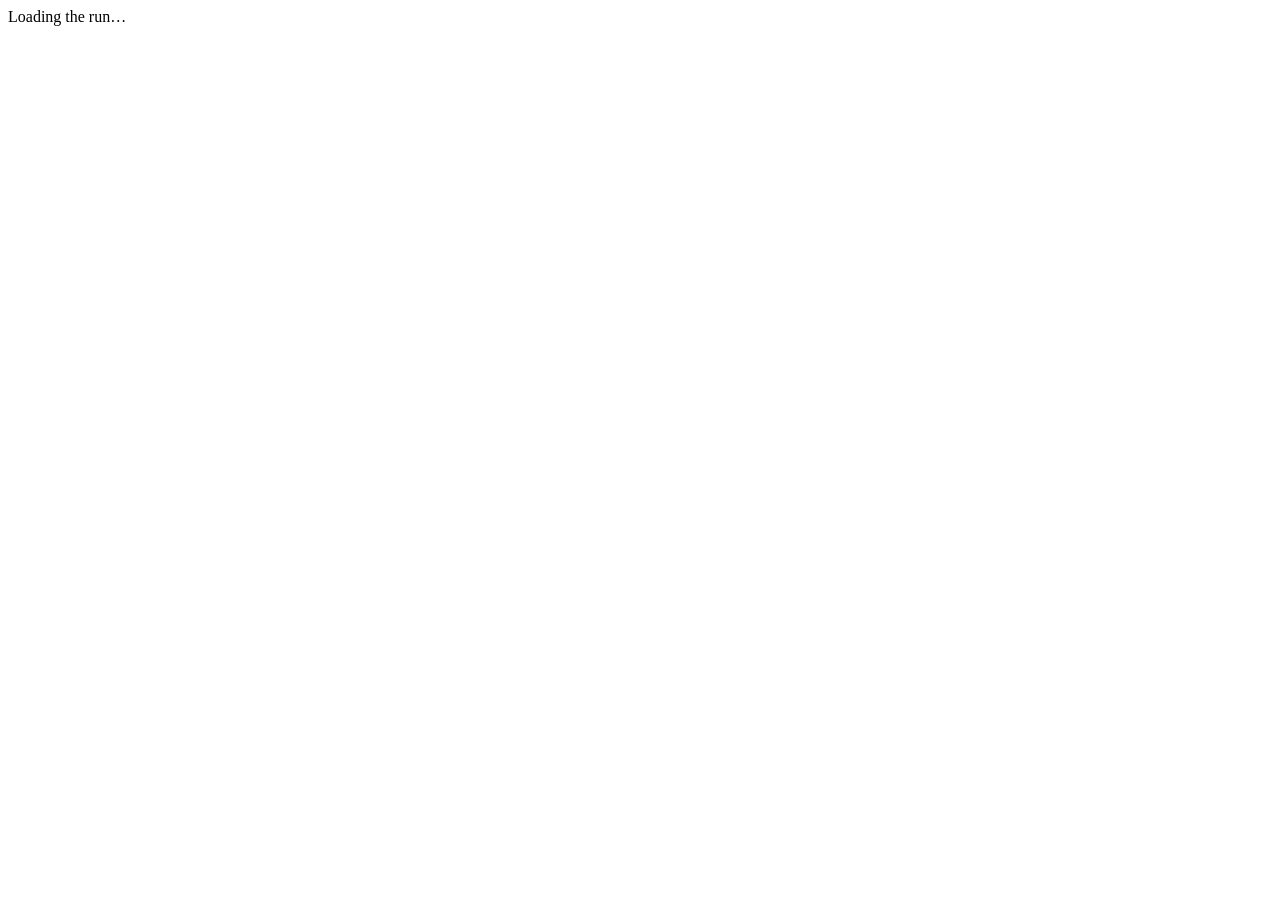
==== commit 4e705314: "Make the dashboard read as findings rather than as tables The single page stacked every table it had" ====
--- a/dashboard/index.html
+++ b/dashboard/index.html
@@ -4,229 +4,23 @@
 <meta charset="utf-8">
 <meta name="viewport" content="width=device-width, initial-scale=1">
 <title>Self-Correcting Production Cell</title>
-<style>
-  :root {
-    --bg: #0b0f14;
-    --panel: #121820;
-    --panel-2: #161d27;
-    --line: #243040;
-    --text: #e6edf3;
-    --muted: #8b98a8;
-    --dim: #5d6b7c;
-    --accent: #76b900;      /* line green */
-    --tracked: #58a6ff;
-    --taught: #6e7681;
-    --warn: #e3a008;
-    --bad: #e5534b;
-    --good: #3fb950;
-    --mono: ui-monospace, "Cascadia Code", "SF Mono", Menlo, Consolas, monospace;
-    --sans: system-ui, -apple-system, "Segoe UI", Roboto, sans-serif;
-  }
-  * { box-sizing: border-box; }
-  html, body { margin: 0; min-height: 100%; }
-  body {
-    background: var(--bg); color: var(--text); font-family: var(--sans);
-    font-size: 14px; line-height: 1.5;
-  }
-
-  header {
-    display: flex; align-items: center; gap: 14px;
-    padding: 11px 20px; border-bottom: 1px solid var(--line);
-    background: linear-gradient(180deg, #0f151d, var(--bg));
-    position: sticky; top: 0; z-index: 20;
-  }
-  header h1 { font-size: 15px; margin: 0; font-weight: 600; letter-spacing: .2px; }
-  header .sep { flex: 1; }
-  .status { display: flex; align-items: center; gap: 7px; color: var(--muted); font-size: 12px; }
-  .dot { width: 8px; height: 8px; border-radius: 50%; background: var(--dim); }
-  .dot.live { background: var(--good); box-shadow: 0 0 8px #3fb95088; }
-  .dot.down { background: var(--bad); }
-  select, button {
-    background: var(--panel-2); color: var(--text); border: 1px solid var(--line);
-    border-radius: 7px; padding: 5px 10px; font-family: var(--sans); font-size: 12px;
-    cursor: pointer;
-  }
-  button:hover, select:hover { border-color: #33455c; }
-  button.on { border-color: var(--accent); color: var(--accent); }
-
-  .stage { position: relative; height: 56vh; min-height: 380px; background: #070a0e; }
-  #view { position: absolute; inset: 0; display: block; width: 100%; height: 100%; }
-  .chips {
-    position: absolute; left: 18px; top: 16px; display: flex; gap: 10px;
-    flex-wrap: wrap; pointer-events: none; max-width: calc(100% - 36px);
-  }
-  .chip {
-    background: rgba(13,19,27,.86); border: 1px solid var(--line);
-    border-radius: 10px; padding: 9px 13px; backdrop-filter: blur(6px);
-  }
-  .chip .label {
-    font-size: 10px; letter-spacing: .09em; text-transform: uppercase; color: var(--muted);
-  }
-  .chip .value { font-size: 22px; font-family: var(--mono); font-weight: 600; margin-top: 2px; }
-  .chip .sub { font-size: 11px; color: var(--dim); }
-  .chip .value.good { color: var(--good); }
-  .chip .value.warn { color: var(--warn); }
-  .chip .value.bad  { color: var(--bad); }
-  .viewbar {
-    position: absolute; right: 18px; top: 16px; display: flex; gap: 6px;
-    flex-wrap: wrap; justify-content: flex-end;
-  }
-  .hintbar { position: absolute; left: 18px; bottom: 13px; color: var(--dim);
-             font-size: 11px; pointer-events: none; }
-  .legend3d {
-    position: absolute; right: 18px; bottom: 13px; display: flex; gap: 13px;
-    font-size: 11px; color: var(--muted); background: rgba(13,19,27,.8);
-    border: 1px solid var(--line); border-radius: 8px; padding: 6px 10px;
-  }
-  .legend3d i { display: inline-block; width: 14px; height: 3px; border-radius: 2px;
-                margin-right: 5px; vertical-align: middle; }
-
-  main { display: grid; gap: 14px; padding: 16px 20px 28px; grid-template-columns: repeat(12, 1fr); }
-  .card {
-    background: var(--panel); border: 1px solid var(--line); border-radius: 12px;
-    padding: 14px 16px; min-width: 0;
-  }
-  .card h2 {
-    font-size: 11px; letter-spacing: .09em; text-transform: uppercase;
-    color: var(--muted); margin: 0 0 12px; font-weight: 600;
-  }
-  .card h2 small { text-transform: none; letter-spacing: 0; color: var(--dim); font-weight: 400; }
-  .w12 { grid-column: span 12; } .w8 { grid-column: span 8; }
-  .w6 { grid-column: span 6; } .w4 { grid-column: span 4; }
-  @media (max-width: 1100px) { .w8, .w6, .w4 { grid-column: span 12; } }
-
-  svg { display: block; width: 100%; overflow: visible; }
-  .note { color: var(--muted); font-size: 12px; font-family: var(--mono); line-height: 1.75;
-          margin-top: 8px; }
-  .note b { color: var(--text); font-weight: 600; }
-
-  table { width: 100%; border-collapse: collapse; font-size: 12px; }
-  th { text-align: left; color: var(--muted); font-weight: 500; padding: 5px 8px 5px 0;
-       border-bottom: 1px solid var(--line); font-size: 11px; }
-  td { padding: 5px 8px 5px 0; border-bottom: 1px solid #1b2430; font-family: var(--mono); }
-  tr:last-child td { border-bottom: none; }
-  .tier { font-size: 10px; padding: 1px 7px; border-radius: 4px;
-          border: 1px solid var(--line); color: var(--muted); }
-  .tier.nano { color: var(--good); border-color: #1f4d2a; }
-  .tier.lightning { color: var(--accent); border-color: #37440f; }
-  .tier.super, .tier.ultra { color: var(--warn); border-color: #4d3c12; }
-  .empty { color: var(--dim); font-size: 12px; padding: 10px 0; }
-
-  #log { height: 210px; overflow-y: auto; display: flex; flex-direction: column; gap: 8px;
-         padding-right: 4px; }
-  .msg { padding: 8px 11px; border-radius: 9px; font-size: 13px; max-width: 92%;
-         white-space: pre-wrap; word-break: break-word; }
-  .msg.user { align-self: flex-end; background: #1d2b3a; }
-  .msg.assistant { background: var(--panel-2); border: 1px solid var(--line); }
-  .msg.tool { background: transparent; color: var(--dim); font-family: var(--mono);
-              font-size: 11px; border: 1px dashed var(--line); }
-  .composer { display: flex; gap: 8px; margin-top: 10px; }
-  .composer input {
-    flex: 1; background: var(--panel-2); border: 1px solid var(--line); color: var(--text);
-    border-radius: 8px; padding: 8px 11px; font-family: var(--sans); font-size: 13px;
-  }
-  .composer input:focus { outline: none; border-color: #33455c; }
-</style>
+<meta name="description" content="Findings from a robotic seam welding cell that measures every part before it welds it.">
+<link rel="preconnect" href="https://fonts.googleapis.com">
+<link rel="preconnect" href="https://fonts.gstatic.com" crossorigin>
+<link rel="stylesheet" href="https://fonts.googleapis.com/css2?family=Inter:wght@400;500;600;650&display=swap">
+<link rel="stylesheet" href="/static/theme.css">
 </head>
 <body>
 
-<header>
-  <h1>Self-Correcting Production Cell</h1>
-  <select id="part-pick" title="Which part to show"></select>
-  <span class="sep"></span>
-  <div class="status"><span class="dot" id="dot"></span><span id="conn">connecting</span></div>
-</header>
-
-<div class="stage">
-  <canvas id="view"></canvas>
-  <div class="chips">
-    <div class="chip">
-      <div class="label">Seam found to</div>
-      <div class="value good" id="c-err">&ndash;</div>
-      <div class="sub" id="c-err-sub">&nbsp;</div>
-    </div>
-    <div class="chip">
-      <div class="label">Taught path misses by</div>
-      <div class="value bad" id="c-taught">&ndash;</div>
-      <div class="sub" id="c-taught-sub">&nbsp;</div>
-    </div>
-    <div class="chip">
-      <div class="label">Parts</div>
-      <div class="value" id="c-parts">&ndash;</div>
-      <div class="sub" id="c-parts-sub">&nbsp;</div>
-    </div>
-    <div class="chip">
-      <div class="label">Defect caught</div>
-      <div class="value" id="c-insp">&ndash;</div>
-      <div class="sub" id="c-insp-sub">&nbsp;</div>
-    </div>
+<div class="app">
+  <nav class="rail" id="rail"></nav>
+  <div class="page">
+    <header class="topbar" id="topbar"></header>
+    <main class="body" id="body">
+      <div class="card w12"><div class="empty">Loading the run…</div></div>
+    </main>
   </div>
-  <div class="viewbar">
-    <button id="v-cell" class="on">Cell</button>
-    <button id="v-seam">Seam</button>
-    <button id="v-spin">Spin</button>
-    <button id="v-exag">Exaggerate &times;1</button>
-  </div>
-  <div class="legend3d">
-    <span><i style="background:#6e7681"></i>taught path</span>
-    <span><i style="background:#58a6ff"></i>tracked seam</span>
-    <span><i style="background:#3fb950"></i>station ok</span>
-    <span><i style="background:#e3a008"></i>needs attention</span>
-  </div>
-  <div class="hintbar">drag to orbit &middot; scroll to zoom</div>
 </div>
-
-<main>
-  <div class="card w6">
-    <h2>Where the joint runs <small id="seam-part"></small></h2>
-    <svg id="seam-path" viewBox="0 0 320 250" style="height:250px"></svg>
-    <div class="note" id="seam-meta"></div>
-  </div>
-
-  <div class="card w6">
-    <h2>Weld schedule <small>chosen from the gap at each station</small></h2>
-    <svg id="sched" viewBox="0 0 320 250" style="height:250px"></svg>
-    <div class="note" id="sched-meta"></div>
-  </div>
-
-  <div class="card w8">
-    <h2>Every part, before and after <small>log scale, so both sides are visible</small></h2>
-    <svg id="dumbbell" viewBox="0 0 700 270" style="height:270px"></svg>
-    <div class="note" id="dumbbell-meta"></div>
-  </div>
-
-  <div class="card w4">
-    <h2>Which model answered <small>and what it cost</small></h2>
-    <svg id="tiers" viewBox="0 0 300 160" style="height:160px"></svg>
-    <div class="note" id="tiers-meta"></div>
-  </div>
-
-  <div class="card w8">
-    <h2>Look and judge <small>every decision, with the model that made it</small></h2>
-    <table>
-      <thead><tr><th>Part</th><th>Look</th><th>Model</th><th>Verdict</th><th>ms</th><th>Reason</th></tr></thead>
-      <tbody id="dec-rows"></tbody>
-    </table>
-    <div class="empty" id="dec-empty">No decisions yet.</div>
-  </div>
-
-  <div class="card w4">
-    <h2>Post-weld verdicts <small>scored against what was injected</small></h2>
-    <svg id="insp-chart" viewBox="0 0 300 140" style="height:140px"></svg>
-    <div class="note" id="insp-meta"></div>
-  </div>
-
-  <div class="card w12">
-    <h2>Cell supervisor <small>reads the same rows, through tools</small></h2>
-    <div id="log">
-      <div class="msg assistant">Supervisor online. Ask about drift, a specific part, or request a shift report.</div>
-    </div>
-    <div class="composer">
-      <input id="input" placeholder="Is the press drifting, or is it the fixture?" autocomplete="off">
-      <button id="send">Send</button>
-    </div>
-  </div>
-</main>
 
 <script type="importmap">
 { "imports": {
@@ -234,6 +28,6 @@
     "three/addons/": "https://cdn.jsdelivr.net/npm/three@0.169.0/examples/jsm/"
 } }
 </script>
-<script type="module" src="/static/dashboard.js"></script>
+<script type="module" src="/static/app.js"></script>
 </body>
 </html>
